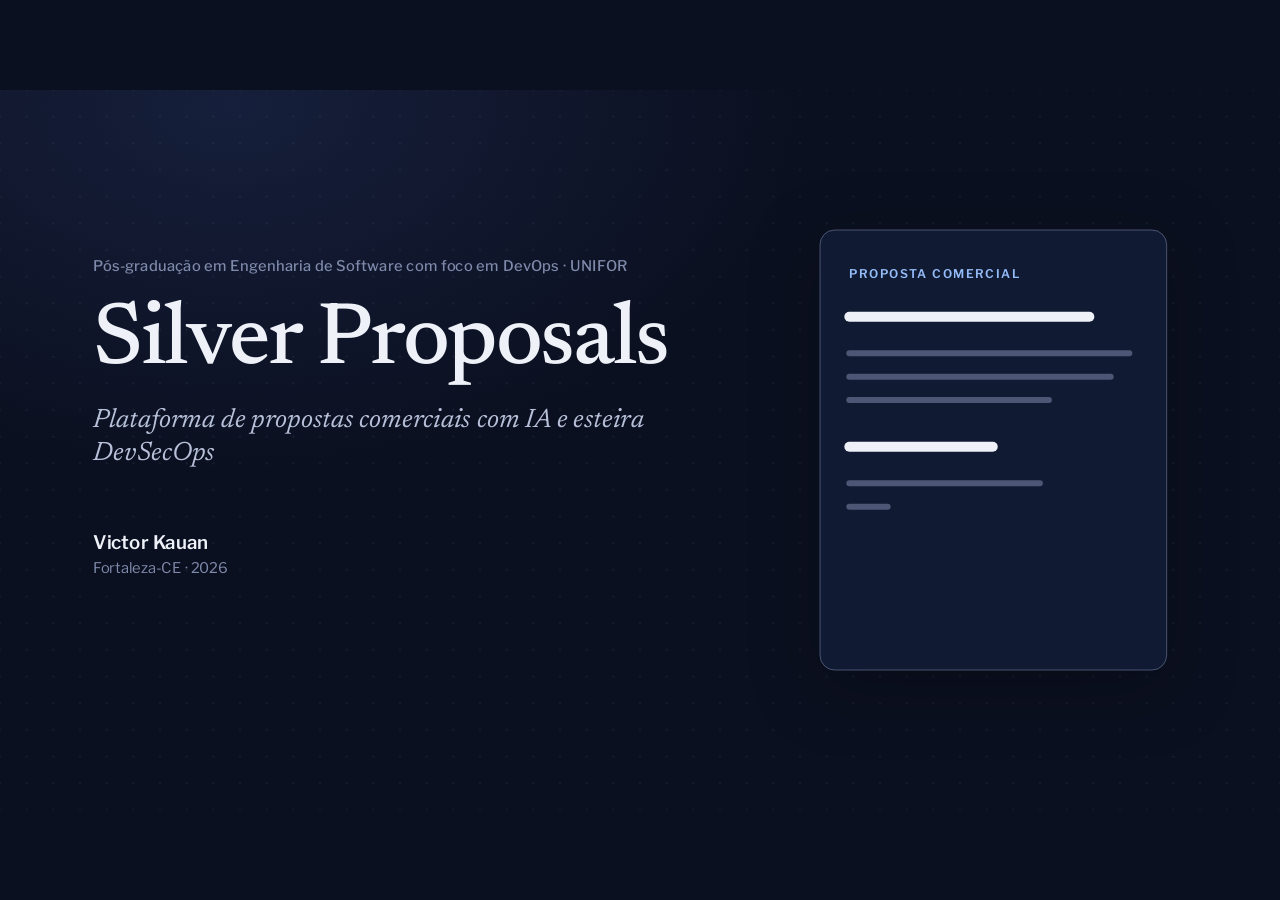
==== docs/apresentacao/silver-proposals-tcc.html @ e6ecd3b1 "docs: add the html presentation of the tcc The presentation is one self-contained HTML file built fr" ====
<!doctype html>
<!-- GERADO por build.py a partir de src/. Edite src/ e rode o build. -->
<html lang="pt-BR">
<head>
<meta charset="utf-8">
<meta name="viewport" content="width=device-width, initial-scale=1">
<title>Silver Proposals — TCC</title>
<style>
/* Fontes OFL embutidas no build (Newsreader, Libre Franklin, JetBrains Mono; licenças em src/fonts/). */
@font-face { font-family: "Newsreader"; font-style: normal; font-weight: 400; font-display: block; src: url([data-uri]) format("woff2"); }
@font-face { font-family: "Newsreader"; font-style: italic; font-weight: 400; font-display: block; src: url([data-uri]) format("woff2"); }
@font-face { font-family: "Newsreader"; font-style: normal; font-weight: 500; font-display: block; src: url([data-uri]) format("woff2"); }
@font-face { font-family: "Newsreader"; font-style: italic; font-weight: 500; font-display: block; src: url([data-uri]) format("woff2"); }
@font-face { font-family: "Libre Franklin"; font-style: normal; font-weight: 400; font-display: block; src: url([data-uri]) format("woff2"); }
@font-face { font-family: "Libre Franklin"; font-style: normal; font-weight: 500; font-display: block; src: url([data-uri]) format("woff2"); }
@font-face { font-family: "Libre Franklin"; font-style: normal; font-weight: 600; font-display: block; src: url([data-uri]) format("woff2"); }
@font-face { font-family: "Libre Franklin"; font-style: normal; font-weight: 800; font-display: block; src: url([data-uri]) format("woff2"); }
@font-face { font-family: "JetBrains Mono"; font-style: normal; font-weight: 500; font-display: block; src: url([data-uri]) format("woff2"); }
@font-face { font-family: "JetBrains Mono"; font-style: normal; font-weight: 600; font-display: block; src: url([data-uri]) format("woff2"); }
@font-face { font-family: "JetBrains Mono"; font-style: normal; font-weight: 700; font-display: block; src: url([data-uri]) format("woff2"); }
</style>
<style>
/* Palco fixo de 1920×1080, escalado para a janela. Cada slide: rótulo do ato, uma manchete e uma
   figura. Serifa = linguagem humana; sans = dados; mono = notação e nomes técnicos. */
:root {
  color-scheme: dark;
  --bg: #0b1020;
  --bg-glow: #161f3b;
  --surface: #111a33;
  --surface-2: #172242;
  --raise: #1d2a52;
  --line: rgba(170, 186, 228, 0.16);
  --line-2: rgba(170, 186, 228, 0.38);
  --grid: rgba(170, 186, 228, 0.09);
  --ink: #eef1f8;
  --ink-2: #b7c0d9;
  --ink-3: #7f8aab;
  /* categorias: sempre acompanhadas de rótulo */
  --app: #4a8ef0;
  --app-ink: #93bbf7;
  --cloud: #f0a23a;
  --cloud-ink: #f6c27c;
  --data: #22a891;
  --data-ink: #6fd3c1;
  --sec: #b07ce8;
  --sec-ink: #ceaaf3;
  /* estado: sempre com ícone e rótulo */
  --good: #3cbc63;
  --bad: #e8574f;
  --shadow: 0 24px 70px rgba(0, 0, 0, 0.4);
  --f-display: "Newsreader", Georgia, "Times New Roman", serif;
  --f-sans: "Libre Franklin", "Helvetica Neue", Arial, sans-serif;
  --f-mono: "JetBrains Mono", ui-monospace, Menlo, monospace;
}
:root[data-theme="light"] {
  color-scheme: light;
  --bg: #f4f6fb;
  --bg-glow: #ffffff;
  --surface: #ffffff;
  --surface-2: #eef2f9;
  --raise: #ffffff;
  --line: rgba(20, 36, 88, 0.14);
  --line-2: rgba(20, 36, 88, 0.34);
  --grid: rgba(20, 36, 88, 0.09);
  --ink: #101a3a;
  --ink-2: #3b4870;
  --ink-3: #6b779c;
  --app: #2a72d9;
  --app-ink: #1c5bb4;
  --cloud: #d9851a;
  --cloud-ink: #9a5a08;
  --data: #0f9a84;
  --data-ink: #0a7464;
  --sec: #8a52cc;
  --sec-ink: #6c38ad;
  --good: #1f9a47;
  --bad: #cf3b35;
  --shadow: 0 18px 50px rgba(20, 36, 88, 0.13);
}

* { box-sizing: border-box; }
html, body { height: 100%; margin: 0; }
body {
  background: var(--bg); color: var(--ink); font-family: var(--f-sans);
  overflow: hidden; -webkit-font-smoothing: antialiased; text-rendering: optimizeLegibility;
}
body.nocursor, body.nocursor * { cursor: none !important; }

#stage {
  position: absolute; left: 0; top: 0; width: 1920px; height: 1080px;
  transform-origin: 0 0; overflow: hidden; user-select: none;
  background: radial-gradient(1200px 760px at 18% 2%, var(--bg-glow), transparent 72%), var(--bg);
}
#stage::before {
  content: ""; position: absolute; inset: 0; pointer-events: none;
  background-image: radial-gradient(circle, var(--grid) 1.3px, transparent 1.8px);
  background-size: 40px 40px; background-position: 20px 20px;
}

/* ── slides ─────────────────────────────────────────────────────────────── */
.slide {
  position: absolute; inset: 0; opacity: 0; visibility: hidden; pointer-events: none;
  transition: opacity 0.34s ease, visibility 0s linear 0.34s;
}
.slide.active { opacity: 1; visibility: visible; pointer-events: auto; transition: opacity 0.5s ease 0.1s, visibility 0s; }
.hd { position: absolute; left: 110px; right: 110px; top: 104px; }
.h1 { font: 500 60px/1.08 var(--f-display); letter-spacing: -0.012em; margin: 0; max-width: 1600px; text-wrap: balance; }
.h1 em { font-style: italic; color: var(--ink-2); }
.body { position: absolute; left: 110px; top: 250px; width: 1700px; height: 730px; }
.note { position: absolute; left: 110px; bottom: 36px; max-width: 1380px; font: 400 18px/1.4 var(--f-sans); color: var(--ink-3); }

/* revelações ligadas a passos (data-at) */
.rv { opacity: 0; transform: translateY(8px); transition: opacity 0.6s ease var(--d, 0s), transform 0.6s ease var(--d, 0s); }
.rv.on { opacity: 1; transform: none; }
.instant, .instant *, .instant *::before, .instant *::after { transition: none !important; animation: none !important; }

.mono { font-family: var(--f-mono); }
.num { font-family: var(--f-sans); font-weight: 800; letter-spacing: -0.03em; line-height: 0.95; font-variant-numeric: tabular-nums; }
.lbl { font: 500 24px/1.3 var(--f-sans); color: var(--ink-2); }
.sm { font: 400 20px/1.35 var(--f-sans); color: var(--ink-3); }
.tag {
  display: inline-flex; align-items: center; gap: 8px; height: 34px; padding: 0 13px; border-radius: 8px;
  font: 600 17px/1 var(--f-mono); color: var(--ink-2); border: 1px solid var(--line-2); background: var(--surface);
}
.tag.dim { opacity: 0.5; border-style: dashed; }
.ic { width: 1em; height: 1em; fill: none; stroke: currentColor; stroke-width: 2.4; stroke-linecap: round; stroke-linejoin: round; flex: none; }
.ok { color: var(--good); } .ko { color: var(--bad); }
.c-app { --c: var(--app); --ci: var(--app-ink); } .c-cloud { --c: var(--cloud); --ci: var(--cloud-ink); }
.c-data { --c: var(--data); --ci: var(--data-ink); } .c-sec { --c: var(--sec); --ci: var(--sec-ink); }

/* diagramas SVG */
.fig { position: absolute; left: 0; top: 0; overflow: visible; }
.nd rect { fill: var(--surface); stroke: var(--c, var(--line-2)); stroke-width: 2.2; }
.nd .t { fill: var(--ink); font: 600 23px var(--f-sans); text-anchor: middle; dominant-baseline: central; }
.nd .u { fill: var(--ink-3); font: 500 16px var(--f-mono); text-anchor: middle; dominant-baseline: central; }
.nd .bar { fill: var(--c, var(--line-2)); }
.grp { fill: none; stroke: var(--line-2); stroke-width: 1.6; stroke-dasharray: 7 6; }
.grp-l { fill: var(--ink-3); font: 600 16px var(--f-sans); letter-spacing: 0.06em; text-transform: uppercase; }
.edge { fill: none; stroke: var(--ink-2); stroke-width: 2.4; stroke-linecap: round; stroke-linejoin: round; }
.edge-l { fill: var(--ink-3); font: 500 16px var(--f-mono); text-anchor: middle; }
.head { fill: var(--ink-2); }
.tok { fill: var(--c, var(--app-ink)); filter: drop-shadow(0 0 9px var(--c, var(--app))); }

/* ── moldura: progresso, página, dica, índice ───────────────────────────── */
#rail { position: absolute; left: 110px; top: 44px; display: flex; gap: 30px; transition: opacity 0.3s; }
#rail span { position: relative; padding-bottom: 9px; font: 500 17px/1 var(--f-sans); color: var(--ink-3); transition: color 0.3s; }
#rail span.cur { color: var(--ink); }
#rail i { position: absolute; left: 0; right: 0; bottom: 0; height: 2px; background: var(--line); }
#rail b { position: absolute; left: 0; top: 0; bottom: 0; width: 0; background: var(--ink-2); transition: width 0.5s ease; }
#pg { position: absolute; right: 110px; bottom: 36px; display: flex; align-items: center; gap: 16px; font: 500 17px/1 var(--f-sans); color: var(--ink-3); font-variant-numeric: tabular-nums; }
#pg .dots { display: flex; gap: 6px; }
#pg .dots i { width: 8px; height: 8px; border-radius: 50%; border: 1.5px solid var(--ink-3); }
#pg .dots i.done { background: var(--ink-3); }
.pn { display: none; }
#toast {
  position: absolute; left: 50%; top: 40px; transform: translateX(-50%); z-index: 70; opacity: 0; transition: opacity 0.2s;
  background: var(--raise); border: 1px solid var(--line-2); font: 500 20px/1 var(--f-mono); padding: 12px 18px; border-radius: 10px; color: var(--ink);
}
#black { position: absolute; inset: 0; background: #000; z-index: 90; display: none; }
.over { position: absolute; inset: 0; z-index: 80; display: none; overflow: auto; padding: 70px 110px; background: color-mix(in srgb, var(--bg) 94%, transparent); backdrop-filter: blur(6px); }
.over.open { display: block; }
.over h2 { font: 500 22px/1 var(--f-sans); color: var(--ink-3); margin: 0 0 28px; }
#idx .grid { display: grid; grid-template-columns: repeat(4, 1fr); gap: 14px; }
#idx button { all: unset; cursor: pointer; display: block; padding: 16px 18px 18px; border-radius: 12px; min-height: 96px; background: var(--surface); border: 1px solid var(--line); }
#idx button:hover, #idx button.cur { border-color: var(--line-2); background: var(--surface-2); }
#idx button small { display: block; font: 500 16px/1 var(--f-sans); color: var(--ink-3); margin-bottom: 10px; }
#idx button span { font: 500 23px/1.2 var(--f-display); color: var(--ink); }
#help dl { display: grid; grid-template-columns: 300px 1fr; gap: 16px 30px; font: 400 26px/1.2 var(--f-sans); margin: 0; }
#help dt { font: 600 22px/1.3 var(--f-mono); color: var(--ink); }
#help dd { margin: 0; color: var(--ink-2); }

/* ── impressão / PDF (?print) ───────────────────────────────────────────── */
body.print { overflow: visible; height: auto; }
body.print #stage { position: static; transform: none; height: auto; overflow: visible; background: none; }
body.print #stage::before, body.print #rail, body.print #pg, body.print .over, body.print #toast { display: none; }
body.print .slide {
  position: relative; width: 1920px; height: 1080px; opacity: 1; visibility: visible; overflow: hidden;
  break-after: page; page-break-after: always;
  background: radial-gradient(1200px 760px at 18% 2%, var(--bg-glow), transparent 72%), var(--bg);
}
body.print .pn { display: block; position: absolute; right: 110px; bottom: 38px; font: 500 17px/1 var(--f-sans); color: var(--ink-3); }
@page { size: 1920px 1080px; margin: 0; }
@media print { body { -webkit-print-color-adjust: exact; print-color-adjust: exact; } }
</style>
<style>
/* Estilos de cada slide, na ordem da apresentação. */

/* ── 1. capa ──────────────────────────────────────────────────────────── */
.cover { position: absolute; left: 140px; top: 250px; width: 1020px; }
.cover .kicker { font: 500 22px/1.3 var(--f-sans); color: var(--ink-3); letter-spacing: 0.02em; }
.cover .title { font: 500 132px/1 var(--f-display); letter-spacing: -0.025em; margin: 34px 0 26px; }
.cover .sub { font: italic 400 40px/1.25 var(--f-display); color: var(--ink-2); margin: 0; max-width: 900px; }
.cover .author { margin-top: 92px; font: 600 28px/1.2 var(--f-sans); }
.cover .author span { display: block; margin-top: 10px; font: 400 22px/1 var(--f-sans); color: var(--ink-3); }
.s-capa .doc { left: auto; right: 150px; top: 190px; }
.paper { fill: var(--surface); stroke: var(--line-2); stroke-width: 1.5; filter: drop-shadow(0 24px 50px rgba(0, 0, 0, 0.25)); }
.paper-k { fill: var(--app-ink); font: 600 18px var(--f-sans); letter-spacing: 0.12em; }
.paper-h { stroke: var(--ink); stroke-width: 15; stroke-linecap: round; }
.paper-l { stroke: var(--ink-3); stroke-width: 9; stroke-linecap: round; opacity: 0.55; }
.paper-mark rect { fill: color-mix(in srgb, var(--cloud) 22%, transparent); stroke: var(--cloud); stroke-width: 1.5; }
.paper-mark text { fill: var(--cloud-ink); font: 700 17px var(--f-mono); text-anchor: middle; dominant-baseline: central; }

/* ── 2. problema ──────────────────────────────────────────────────────── */
.stats { display: grid; grid-template-columns: repeat(3, 1fr); gap: 70px; margin-top: 40px; }
.stat .num { font-size: 168px; color: var(--ink); }
.stat .lbl { margin: 26px 0 0; font-size: 30px; max-width: 470px; }
.stat .lbl b { color: var(--ink); font-weight: 600; }
.stat .src, .n .src { margin: 16px 0 0; font: 500 18px/1.3 var(--f-mono); color: var(--ink-3); }
.risk { position: absolute; left: 0; bottom: 70px; display: flex; gap: 18px; align-items: center; font: 400 28px/1.35 var(--f-sans); color: var(--ink-2); }
.risk .ic { font-size: 40px; color: var(--sec); }
.risk b { color: var(--ink); font-weight: 600; }

/* ── 3. produto ───────────────────────────────────────────────────────── */
.s-produto .flow { top: 10px; }
.scope { position: absolute; left: 0; top: 470px; display: grid; gap: 22px; }
.scope-row { display: flex; align-items: center; gap: 12px; flex-wrap: wrap; }
.scope-k { width: 230px; font: 600 20px/1 var(--f-sans); color: var(--ink-3); text-transform: uppercase; letter-spacing: 0.06em; }

/* ── 4. arquitetura ───────────────────────────────────────────────────── */
.nokey {
  position: absolute; right: 20px; top: 0; display: flex; align-items: center; gap: 14px; padding: 14px 20px;
  border-radius: 12px; border: 1.5px solid var(--cloud); background: color-mix(in srgb, var(--cloud) 12%, var(--surface));
  font: 400 22px/1.3 var(--f-sans); color: var(--ink-2);
}
.nokey .ic { font-size: 34px; color: var(--cloud-ink); }
.nokey b { color: var(--ink); }

/* ── 5. esteira ───────────────────────────────────────────────────────── */
.s-esteira .pipe { top: 40px; }
.lane-l { position: absolute; left: 0; font: 600 18px/1 var(--f-sans); color: var(--ink-3); text-transform: uppercase; letter-spacing: 0.08em; }
.lane-l.l1 { top: 0; } .lane-l.l2 { top: 345px; left: 210px; }
.rail-l { fill: none; stroke: var(--line-2); stroke-width: 3; stroke-linecap: round; stroke-linejoin: round; }
.gate-r { fill: var(--surface); stroke: var(--line-2); stroke-width: 2.4; transition: stroke 0.25s, fill 0.25s; }
.gate-m { fill: none; stroke: transparent; stroke-width: 4; stroke-linecap: round; stroke-linejoin: round; }
.gate-x { fill: none; stroke: transparent; stroke-width: 4; stroke-linecap: round; }
.gate[data-state="bad"] .gate-x { stroke: var(--bad); }
.gate-l { fill: var(--ink-2); font: 500 19px var(--f-mono); text-anchor: middle; }
.gate-pr { fill: var(--ink); font: 700 24px var(--f-mono); text-anchor: middle; }
.gate[data-state="ok"] .gate-r { stroke: var(--good); fill: color-mix(in srgb, var(--good) 14%, var(--surface)); }
.gate[data-state="ok"] .gate-m { stroke: var(--good); }
.gate[data-state="bad"] .gate-r { stroke: var(--bad); fill: color-mix(in srgb, var(--bad) 16%, var(--surface)); }
.gate[data-state="wait"] .gate-r { stroke: var(--cloud); stroke-dasharray: 6 5; }
.gate.pulse .gate-r { stroke-width: 5; }
.block {
  position: absolute; left: 0; top: 640px; display: flex; gap: 14px; align-items: center;
  font: 400 23px/1.35 var(--f-sans); color: var(--ink-2); max-width: 1500px;
}
.block .ic { font-size: 30px; }
.block b { color: var(--ink); }

/* ── 6. segurança e observabilidade ───────────────────────────────────── */
.sec { position: absolute; left: 0; top: 30px; width: 640px; display: grid; gap: 34px; }
.sec-i { display: flex; gap: 20px; align-items: flex-start; }
.sec-i .ic { font-size: 40px; color: var(--sec-ink); margin-top: 4px; }
.sec-i b { display: block; font: 600 30px/1.2 var(--f-sans); color: var(--ink); }
.sec-i span { display: block; margin-top: 8px; font: 400 22px/1.35 var(--f-sans); color: var(--ink-2); }
.trace { position: absolute; left: 760px; top: 20px; width: 940px; }
.trace-hd { font: 600 18px/1 var(--f-sans); color: var(--ink-3); text-transform: uppercase; letter-spacing: 0.07em; margin-bottom: 34px; }
.tr { display: grid; grid-template-columns: 390px 1fr 120px; align-items: center; gap: 18px; margin-bottom: 26px; }
.tr-l { font-size: 19px; color: var(--ink-2); }
.tr-b { position: relative; height: 34px; border-radius: 8px; background: var(--surface-2); overflow: hidden; }
.tr-b i { position: absolute; left: 0; top: 0; bottom: 0; width: 0; border-radius: 8px; }
.b-req { background: var(--app); } .b-llm { background: var(--cloud); }
.tr-v { font-size: 22px; text-align: right; color: var(--ink); }
.trace-f { display: flex; gap: 22px; align-items: baseline; margin-top: 46px; font: 400 26px/1.35 var(--f-sans); color: var(--ink-2); }
.trace-f .share { font-size: 96px; color: var(--cloud-ink); }
.alarm { display: flex; gap: 14px; align-items: center; margin-top: 54px; font: 400 24px/1.3 var(--f-sans); color: var(--ink-2); }
.alarm .ic { font-size: 32px; color: var(--sec-ink); }
.alarm b { color: var(--ink); }

/* ── 7. resultados ────────────────────────────────────────────────────── */
.nums { display: grid; grid-template-columns: repeat(4, 1fr); gap: 50px; margin-top: 20px; }
.n .num { font-size: 132px; }
.n .lbl { margin: 18px 0 0; font-size: 26px; }
.cost { position: absolute; left: 0; top: 400px; width: 1500px; }
.cost-hd { font: 600 18px/1 var(--f-sans); color: var(--ink-3); text-transform: uppercase; letter-spacing: 0.07em; margin-bottom: 28px; }
.cb { display: grid; grid-template-columns: 420px 1fr 150px; align-items: center; gap: 20px; margin-bottom: 22px; }
.cb-l { font: 400 24px/1.2 var(--f-sans); color: var(--ink-2); }
.cb-t { position: relative; height: 38px; border-radius: 9px; background: var(--surface-2); overflow: hidden; }
.cb-t i { position: absolute; left: 0; top: 0; bottom: 0; border-radius: 9px; }
.cb-a { background: var(--ink-3); } .cb-b { background: var(--data); width: 100%; }
.cb-v { font-size: 26px; text-align: right; color: var(--ink); }

/* ── 8. fase 2 e encerramento ─────────────────────────────────────────── */
.next { list-style: none; margin: 30px 0 0; padding: 0; counter-reset: n; width: 960px; display: grid; gap: 26px; }
.next li { counter-increment: n; display: grid; grid-template-columns: 70px 1fr; column-gap: 10px; }
.next li::before { content: counter(n, decimal-leading-zero); grid-row: span 2; font: 600 24px/1.4 var(--f-mono); color: var(--ink-3); }
.next b { font: 600 32px/1.2 var(--f-sans); }
.next span { font: 400 22px/1.35 var(--f-sans); color: var(--ink-2); }
.thanks { position: absolute; left: 1080px; top: 40px; width: 620px; }
.thanks .serif { font: italic 500 120px/1 var(--f-display); margin: 0 0 50px; }
.thanks .links { display: grid; gap: 14px; font-size: 20px; color: var(--ink-2); }
</style>
</head>
<body>
<div id="stage"></div>
<script>
/* kit.js — utilidades de desenho e animação, sem dependências.
   Toda animação é uma função pura do progresso p ∈ [0, 1]: o motor pode tocar, concluir ou
   desfazer qualquer passo sem estado escondido. */
(function () {
  'use strict';
  const NS = 'http://www.w3.org/2000/svg';
  const K = (window.K = {});
  window.SLIDES = [];

  K.clamp = (x, a = 0, b = 1) => (x < a ? a : x > b ? b : x);
  K.lerp = (a, b, t) => a + (b - a) * t;
  K.seg = (p, a, b) => K.clamp((p - a) / (b - a));
  K.ease = {
    out: (t) => 1 - Math.pow(1 - t, 3),
    io: (t) => (t < 0.5 ? 4 * t * t * t : 1 - Math.pow(-2 * t + 2, 3) / 2),
    back: (t) => 1 + 2.70158 * Math.pow(t - 1, 3) + 1.70158 * Math.pow(t - 1, 2),
  };
  K.fmt = (n, d = 0) => n.toLocaleString('pt-BR', { minimumFractionDigits: d, maximumFractionDigits: d });

  K.h = (html) => {
    const t = document.createElement('template');
    t.innerHTML = html.trim();
    return t.content.firstElementChild;
  };
  K.s = (tag, attrs, parent) => {
    const e = document.createElementNS(NS, tag);
    if (attrs) for (const k in attrs) k === 'text' ? (e.textContent = attrs[k]) : e.setAttribute(k, attrs[k]);
    if (parent) parent.appendChild(e);
    return e;
  };

  const ICONS = {
    check: '<path d="M5 12.5l4.5 4.5L19 7.5"/>',
    cross: '<path d="M6.5 6.5l11 11M17.5 6.5l-11 11"/>',
    lock: '<rect x="5" y="11" width="14" height="9" rx="2"/><path d="M8 11V8a4 4 0 018 0v3"/>',
    key: '<circle cx="8" cy="15" r="4"/><path d="M11 12l8-8M16 7l3 3"/>',
    nokey: '<circle cx="8" cy="15" r="4"/><path d="M11 12l8-8M16 7l3 3M3 3l18 18"/>',
    user: '<circle cx="12" cy="8" r="4"/><path d="M4 21c1.5-4 4.5-6 8-6s6.5 2 8 6"/>',
    eye: '<path d="M2 12s3.5-7 10-7 10 7 10 7-3.5 7-10 7S2 12 2 12z"/><circle cx="12" cy="12" r="3"/>',
    bell: '<path d="M6 16V11a6 6 0 0112 0v5l2 2H4z"/><path d="M10 21h4"/>',
    doc: '<path d="M7 3h7l4 4v14H7z"/><path d="M14 3v4h4M10 12h5M10 16h5"/>',
  };
  K.icon = (name, cls = '') => `<svg class="ic ${cls}" viewBox="0 0 24 24" aria-hidden="true">${ICONS[name]}</svg>`;

  // Rota ortogonal com cantos arredondados.
  K.route = (pts, r = 16) => {
    let d = `M${pts[0][0]},${pts[0][1]}`;
    for (let i = 1; i < pts.length - 1; i++) {
      const [x0, y0] = pts[i - 1], [x1, y1] = pts[i], [x2, y2] = pts[i + 1];
      const d1 = Math.hypot(x1 - x0, y1 - y0), d2 = Math.hypot(x2 - x1, y2 - y1);
      const rr = Math.min(r, d1 / 2, d2 / 2);
      d += ` L${x1 - ((x1 - x0) / d1) * rr},${y1 - ((y1 - y0) / d1) * rr} Q${x1},${y1} ${x1 + ((x2 - x1) / d2) * rr},${y1 + ((y2 - y1) / d2) * rr}`;
    }
    const z = pts[pts.length - 1];
    return d + ` L${z[0]},${z[1]}`;
  };

  // Diagrama de caixas e arestas que se desenham com o progresso.
  K.diagram = (svg) => {
    const gE = K.s('g', {}, svg), gN = K.s('g', {}, svg), gT = K.s('g', {}, svg);
    const api = { n: {}, e: {} };
    // pos: 'tl' (padrão), 'bl' ou 'br' — canto do rótulo, para não cruzar arestas.
    api.group = (x, y, w, h, label, pos = 'tl') => {
      const g = K.s('g', {}, gE);
      K.s('rect', { x, y, width: w, height: h, rx: 18, class: 'grp' }, g);
      const right = pos === 'br';
      K.s('text', { x: right ? x + w - 18 : x + 18, y: pos === 'tl' ? y + 28 : y + h - 16, class: 'grp-l', 'text-anchor': right ? 'end' : 'start', text: label }, g);
      return { g, show(p) { g.style.opacity = K.clamp(p * 1.6); } };
    };
    api.node = (id, x, y, w, h, title, sub, cls = '') => {
      const g = K.s('g', { class: 'nd ' + cls }, gN);
      K.s('rect', { x, y, width: w, height: h, rx: 14 }, g);
      K.s('rect', { x, y: y + 14, width: 5, height: h - 28, rx: 2.5, class: 'bar' }, g);
      K.s('text', { x: x + w / 2, y: y + h / 2 - (sub ? 13 : 0), class: 't', text: title }, g);
      if (sub) K.s('text', { x: x + w / 2, y: y + h / 2 + 17, class: 'u', text: sub }, g);
      const o = {
        g, x, y, w, h, cx: x + w / 2, cy: y + h / 2,
        show(p) {
          p = K.clamp(p);
          const s = 0.86 + 0.14 * K.ease.back(p);
          g.setAttribute('transform', `translate(${o.cx},${o.cy}) scale(${s}) translate(${-o.cx},${-o.cy})`);
          g.style.opacity = K.clamp(p * 2);
        },
      };
      o.show(1);
      return (api.n[id] = o);
    };
    api.edge = (id, pts, o = {}) => {
      const g = K.s('g', {}, gE);
      const path = K.s('path', { d: K.route(pts, o.r || 16), class: 'edge' }, g);
      const head = K.s('path', { d: 'M1,0 L-12,-6 L-12,6 Z', class: 'head' }, g);
      const lab = o.label ? K.s('text', { x: o.lx, y: o.ly, class: 'edge-l', text: o.label }, g) : null;
      const len = path.getTotalLength();
      const a = path.getPointAtLength(len), b = path.getPointAtLength(Math.max(0, len - 3));
      head.setAttribute('transform', `translate(${a.x},${a.y}) rotate(${(Math.atan2(a.y - b.y, a.x - b.x) * 180) / Math.PI})`);
      path.style.strokeDasharray = `${len} ${len}`;
      const e = {
        g, path, len,
        show(p) {
          p = K.clamp(p);
          path.style.strokeDashoffset = len * (1 - K.ease.io(p));
          head.style.opacity = K.seg(p, 0.85, 1);
          g.style.opacity = p > 0 ? 1 : 0;
          if (lab) lab.style.opacity = K.seg(p, 0.4, 0.8);
        },
        at: (t) => path.getPointAtLength(len * K.clamp(t)),
      };
      e.show(1);
      return (api.e[id] = e);
    };
    api.token = (cls = '') => {
      const c = K.s('circle', { r: 11, class: 'tok ' + cls }, gT);
      c.style.opacity = 0;
      return { el: c, to(pt, op = 1) { c.setAttribute('cx', pt.x); c.setAttribute('cy', pt.y); c.style.opacity = op; }, hide() { c.style.opacity = 0; } };
    };
    return api;
  };

  // Passa um token por uma sequência de arestas, cada uma ocupando a mesma fração de p.
  K.travel = (tok, edges, p) => {
    if (p <= 0 || p >= 1) return tok.hide();
    const n = edges.length, i = Math.min(n - 1, Math.floor(p * n));
    tok.to(edges[i].at(K.ease.io(p * n - i)));
  };

  // Número que conta de 0 até o valor final com o progresso.
  K.count = (el, value, p, d = 0, suffix = '') => {
    el.textContent = K.fmt(value * K.ease.out(K.clamp(p)), d) + suffix;
  };
})();
</script>
<script>
/* slides-a.js — capa, problema e produto (slides 1 a 3). */
(function () {
  'use strict';
  const K = window.K, S = window.SLIDES;

  /* 1. capa: uma proposta comercial que se escreve sozinha */
  S.push({
    id: 'capa', name: 'Silver Proposals', bare: true,
    html: `
      <div class="cover">
        <div class="kicker">Pós-graduação em Engenharia de Software com foco em DevOps · UNIFOR</div>
        <h1 class="title">Silver Proposals</h1>
        <p class="sub">Plataforma de propostas comerciais com IA e esteira DevSecOps</p>
        <div class="author">Victor Kauan <span>Fortaleza-CE · 2026</span></div>
      </div>
      <svg class="fig doc" width="560" height="700" viewBox="0 0 560 700"></svg>`,
    setup(c) {
      const svg = c.$('.doc');
      K.s('rect', { x: 20, y: 20, width: 520, height: 660, rx: 22, class: 'paper' }, svg);
      K.s('text', { x: 64, y: 92, class: 'paper-k', text: 'PROPOSTA COMERCIAL' }, svg);
      const rows = [[64, 150, 360, 'h'], [64, 205, 420], [64, 240, 392], [64, 275, 300], [64, 345, 230, 'h'], [64, 400, 412], [64, 435, 380],
        [64, 470, 260], [64, 540, 190, 'h'], [64, 595, 330], [64, 630, 0, 'mark']];
      const lines = rows.map(([x, y, w, kind]) => {
        if (kind === 'mark') {
          const g = K.s('g', { class: 'paper-mark' }, svg);
          K.s('rect', { x, y: y - 22, width: 168, height: 36, rx: 8 }, g);
          K.s('text', { x: x + 84, y: y - 4, text: '[A DEFINIR]' }, g);
          return { set(p) { g.style.opacity = K.seg(p, 0, 0.4); } };
        }
        const l = K.s('path', { d: `M${x},${y} L${x + w},${y}`, class: kind === 'h' ? 'paper-h' : 'paper-l' }, svg);
        l.style.strokeDasharray = w;
        return { set(p) { l.style.strokeDashoffset = w * (1 - K.ease.out(p)); } };
      });
      return [{
        dur: 2600,
        draw(p) { lines.forEach((l, i) => l.set(K.seg(p, (i / lines.length) * 0.75, (i / lines.length) * 0.75 + 0.25))); },
      }];
    },
  });

  /* 2. problema: três números de fontes publicadas */
  const STATS = [
    { v: 70, d: 0, suf: '%', lbl: 'do tempo dos vendedores vai para tarefas que <b>não são vender</b>', src: 'Salesforce, State of Sales (2024)' },
    { v: 40, d: 0, suf: '%', pre: '−', lbl: 'de tempo em tarefas de <b>escrita profissional</b> com IA generativa, e 18% mais qualidade', src: 'Noy e Zhang, Science (2023)' },
    { v: 13, d: 0, suf: '%', lbl: 'das empresas brasileiras <b>usavam IA</b> em 2024', src: 'Cetic.br, TIC Empresas 2024 (2025)' },
  ];
  S.push({
    id: 'problema', act: 'Contexto', name: 'O problema',
    title: 'Propostas comerciais ainda são <em>escritas à mão</em>, com dados sensíveis circulando sem controle',
    html: `
      <div class="body">
        <div class="stats">${STATS.map((s, i) => `
          <div class="stat rv" data-at="${i}">
            <div class="num">${s.pre || ''}<span class="v">0</span>${s.suf}</div>
            <p class="lbl">${s.lbl}</p>
            <p class="src">${s.src}</p>
          </div>`).join('')}
        </div>
        <div class="risk rv" data-at="3">${K.icon('lock')}<span>Propostas carregam dados de clientes: precisam de <b>controle de acesso, histórico e LGPD</b>, não de anexos soltos.</span></div>
      </div>`,
    setup(c) {
      const vals = c.$$('.stat .v');
      const step = (i) => ({ dur: 1100, draw(p) { K.count(vals[i], STATS[i].v, p, STATS[i].d); } });
      return [step(0), step(1), step(2), { dur: 0, draw() {} }];
    },
  });

  /* 3. produto: o ciclo da proposta na v1 */
  S.push({
    id: 'produto', act: 'Solução', name: 'O produto e o recorte da v1',
    title: 'Do <em>briefing</em> à proposta compartilhada, com a IA escrevendo e o usuário no controle',
    html: `
      <div class="body">
        <svg class="fig flow" width="1700" height="420" viewBox="0 0 1700 420"></svg>
        <div class="scope">
          <div class="scope-row rv" data-at="4"><span class="scope-k">versão 1 · no ar</span>
            <span class="tag">cadastro e login</span><span class="tag">papéis por proposta</span><span class="tag">geração em tempo real</span>
            <span class="tag">versões e conflito</span><span class="tag">link com validade</span></div>
          <div class="scope-row rv" data-at="4" style="--d:.15s"><span class="scope-k">próximos passos</span>
            <span class="tag dim">chat sobre a proposta</span><span class="tag dim">slides gerados</span><span class="tag dim">convites</span>
            <span class="tag dim">cobrança (teste)</span><span class="tag dim">testes de carga</span></div>
        </div>
      </div>`,
    setup(c) {
      const D = K.diagram(c.$('.flow'));
      const W = 300, H = 120, y = 150;
      D.node('brief', 0, y, W, H, 'Briefing', 'cliente, contexto, escopo', 'c-app');
      D.node('ia', 466, y, W, H, 'IA gera o rascunho', 'Amazon Nova 2 Lite', 'c-cloud');
      D.node('edit', 933, y, W, H, 'Usuário revisa', 'editor, versões, [A DEFINIR]', 'c-app');
      D.node('share', 1400, y, W, H, 'Link para o cliente', 'token, validade, revogação', 'c-sec');
      D.edge('e1', [[W, y + H / 2], [466, y + H / 2]], { label: 'streaming', lx: 383, ly: y + H / 2 - 16 });
      D.edge('e2', [[766, y + H / 2], [933, y + H / 2]], { label: 'cada gravação', lx: 850, ly: y + H / 2 - 16 });
      D.edge('e3', [[1233, y + H / 2], [1400, y + H / 2]], { label: 'quando pronto', lx: 1316, ly: y + H / 2 - 16 });
      const order = [['brief'], ['e1', 'ia'], ['e2', 'edit'], ['e3', 'share']];
      return order.map((ids) => ({
        dur: 900,
        draw(p) {
          ids.forEach((id) => (D.n[id] ? D.n[id].show(p) : D.e[id].show(p)));
        },
      }));
    },
  });
})();
</script>
<script>
/* slides-b.js — arquitetura e esteira (slides 4 e 5). */
(function () {
  'use strict';
  const K = window.K, S = window.SLIDES;

  /* 4. arquitetura AWS, montada por camadas */
  S.push({
    id: 'arquitetura', act: 'Solução', name: 'Arquitetura na AWS',
    title: 'Na AWS, em us-east-1: tudo como código, e a IA chamada <em>sem nenhuma chave</em>',
    html: `
      <div class="body">
        <svg class="fig arch" width="1700" height="730" viewBox="0 0 1700 730"></svg>
        <div class="nokey rv" data-at="3">${K.icon('nokey')}<span><b>Sem chaves</b> · a tarefa usa um papel IAM que só pode invocar o modelo</span></div>
      </div>`,
    note: 'DNS no Cloudflare (silversoft.com.br) · certificados no ACM · 10 módulos Terraform · cerca de US$ 66/mês para staging e produção.',
    setup(c) {
      const svg = c.$('.arch'), D = K.diagram(svg);
      const vpc = D.group(560, 300, 640, 440, 'VPC · sem NAT Gateway', 'bl');
      const ecs = D.group(590, 350, 580, 190, 'ECS Fargate · staging e prod', 'br');
      D.node('user', 0, 268, 210, 104, 'Usuário', 'navegador');
      D.node('cf', 280, 60, 230, 104, 'CloudFront', 'app · TLS', 'c-app');
      D.node('s3', 620, 60, 230, 104, 'S3 privado', 'build do frontend', 'c-data');
      D.node('alb', 280, 410, 230, 104, 'Load Balancer', 'api · HTTPS', 'c-app');
      D.node('api', 620, 395, 250, 104, 'API FastAPI', 'contêiner', 'c-app');
      D.node('otel', 895, 395, 250, 104, 'Coletor OTel', 'sidecar', 'c-sec');
      D.node('rds', 680, 585, 400, 104, 'PostgreSQL 17 (RDS)', 'privado · TLS · criptografado', 'c-data');
      D.node('bedrock', 1300, 220, 380, 120, 'Amazon Bedrock', 'Nova 2 Lite · papel IAM', 'c-cloud');
      D.node('obs', 1300, 470, 380, 104, 'CloudWatch + X-Ray', 'logs · traces · 21 alarmes', 'c-sec');
      D.edge('u-cf', [[210, 300], [245, 300], [245, 112], [280, 112]]);
      D.edge('cf-s3', [[510, 112], [620, 112]], { label: 'OAC', lx: 565, ly: 98 });
      D.edge('u-alb', [[210, 340], [245, 340], [245, 462], [280, 462]]);
      D.edge('alb-api', [[510, 447], [620, 447]]);
      D.edge('api-rds', [[745, 499], [745, 585]], { label: 'SQL', lx: 778, ly: 548 });
      D.edge('api-br', [[745, 395], [745, 280], [1300, 280]], { label: 'InvokeModel (streaming)', lx: 1020, ly: 266 });
      D.edge('br-api', [[1300, 320], [790, 320], [790, 395]]);
      D.edge('otel-obs', [[1145, 447], [1222, 447], [1222, 522], [1300, 522]]);
      const tok = D.token('c-cloud');
      const show = (ids, p) => ids.forEach((id) => (D.n[id] ? D.n[id].show(p) : D.e[id].show(p)));
      return [
        { dur: 1400, draw(p) { show(['user'], K.seg(p, 0, 0.3)); show(['u-cf', 'cf'], K.seg(p, 0.2, 0.65)); show(['cf-s3', 's3'], K.seg(p, 0.5, 1)); } },
        { dur: 1400, draw(p) { vpc.show(K.seg(p, 0, 0.3)); ecs.show(K.seg(p, 0.1, 0.4)); show(['u-alb', 'alb'], K.seg(p, 0.2, 0.6)); show(['alb-api', 'api'], K.seg(p, 0.5, 1)); } },
        { dur: 900, draw(p) { show(['api-rds', 'rds'], p); } },
        { dur: 1100, draw(p) { show(['api-br', 'bedrock'], p); } },
        { dur: 1100, draw(p) { show(['otel', 'otel-obs', 'obs', 'br-api'], p); } },
        { dur: 2600, draw(p) { K.travel(tok, [D.e['u-alb'], D.e['alb-api'], D.e['api-br'], D.e['br-api']], p); } },
      ];
    },
  });

  /* 5. esteira: uma mudança atravessando os portões */
  const CI = [
    ['lint', 'lint e tipos'], ['test', 'testes'], ['sast', 'SAST'], ['sca', 'SCA'],
    ['gitleaks', 'segredos'], ['trivy', 'Trivy'], ['checkov', 'Checkov'], ['plan', 'plan'],
  ];
  const CD = [['merge', 'merge'], ['stg', 'staging'], ['ready', '/ready'], ['approve', 'aprovação'], ['prod', 'produção']];
  S.push({
    id: 'esteira', act: 'Solução', name: 'Esteira DevSecOps',
    title: 'Toda mudança atravessa <em>oito portões</em> antes do merge, e a produção exige aprovação',
    html: `
      <div class="body">
        <div class="lane-l l1">pull request · três repositórios</div>
        <div class="lane-l l2">entrega contínua</div>
        <svg class="fig pipe" width="1700" height="620" viewBox="0 0 1700 620"></svg>
        <div class="block rv" data-at="1">${K.icon('cross', 'ko')}<span><b>Na prática:</b> a esteira já barrou uma configuração insegura antes do merge; a mudança só seguiu depois de corrigida.</span></div>
      </div>`,
    note: 'Semgrep e Bandit (SAST) · pip-audit e npm audit (SCA) · gitleaks · Trivy na imagem e no Terraform · Checkov · plan comentado no PR · OIDC, sem chaves estáticas.',
    setup(c) {
      const svg = c.$('.pipe');
      const gates = {}, mk = (id, label, cx, cy) => {
        const g = K.s('g', { class: 'gate' }, svg);
        const ring = K.s('circle', { cx, cy, r: 34, class: 'gate-r' }, g);
        const mark = K.s('path', { d: `M${cx - 12},${cy + 1} l8,8 l16,-17`, class: 'gate-m' }, g);
        K.s('path', { d: `M${cx - 10},${cy - 10} l20,20 M${cx + 10},${cy - 10} l-20,20`, class: 'gate-x' }, g);
        K.s('text', { x: cx, y: cy + 66, class: 'gate-l', text: label }, g);
        return (gates[id] = { g, ring, mark, cx, cy, set(state) { g.dataset.state = state; } });
      };
      const y1 = 120, y2 = 440, x0 = 150, dx = 200;
      const pr = K.s('g', { class: 'gate pr' }, svg);
      K.s('rect', { x: 0, y: y1 - 34, width: 92, height: 68, rx: 14, class: 'gate-r' }, pr);
      K.s('text', { x: 46, y: y1 + 7, class: 'gate-pr', text: 'PR' }, pr);
      CI.forEach(([id, l], i) => mk(id, l, x0 + i * dx, y1));
      const xs = [150, 450, 750, 1050, 1350];
      CD.forEach(([id, l], i) => mk(id, l, xs[i], y2));
      const line1 = K.s('path', { d: `M92,${y1} L${x0 + (CI.length - 1) * dx},${y1}`, class: 'rail-l' }, svg);
      const drop = K.s('path', { d: K.route([[x0 + (CI.length - 1) * dx, y1 + 84], [x0 + (CI.length - 1) * dx, 280], [150, 280], [150, y2 - 34]], 26), class: 'rail-l' }, svg);
      const line2 = K.s('path', { d: `M150,${y2} L1350,${y2}`, class: 'rail-l' }, svg);
      [line1, drop, line2].forEach((l) => svg.insertBefore(l, svg.firstChild));
      const tok = K.s('circle', { r: 12, class: 'tok c-app' }, svg);
      const at = (x, y) => { tok.setAttribute('cx', x); tok.setAttribute('cy', y); tok.style.opacity = 1; };
      const len2 = drop.getTotalLength();
      const xEnd = x0 + (CI.length - 1) * dx;
      const ci = (p) => {
        const x = K.lerp(46, xEnd + 40, K.ease.io(p));
        CI.forEach(([id], i) => gates[id].set(p > 0 && x >= x0 + i * dx ? 'ok' : 'idle'));
        if (p <= 0 || p >= 1) return void (tok.style.opacity = 0);
        at(Math.min(x, xEnd), y1);
      };
      const block = (p) => {
        gates.checkov.set(p <= 0 ? 'ok' : p < 0.55 ? 'bad' : 'ok');
        gates.checkov.g.classList.toggle('pulse', p > 0 && p < 0.55);
      };
      // Desce da linha do PR, percorre a entrega e espera na aprovação antes da produção.
      const cdX = (p) => (p < 0.55 ? K.lerp(150, xs[3], K.ease.io(K.seg(p, 0.2, 0.55))) : p < 0.75 ? xs[3] : K.lerp(xs[3], xs[4], K.ease.io(K.seg(p, 0.75, 1))));
      const cd = (p) => {
        const x = cdX(p);
        CD.forEach(([id], i) => {
          const reached = p >= 0.2 && x >= xs[i] - 1;
          gates[id].set(!reached || p <= 0 ? 'idle' : id === 'approve' && p < 0.75 ? 'wait' : 'ok');
        });
        if (p <= 0 || p >= 1) return void (tok.style.opacity = 0);
        if (p < 0.2) { const pt = drop.getPointAtLength(len2 * K.ease.io(p / 0.2)); at(pt.x, pt.y); }
        else at(x, y2);
      };
      return [
        { dur: 3200, draw(p) { ci(p); } },
        { dur: 1600, draw(p) { block(p); } },
        { dur: 3200, draw(p) { cd(p); } },
      ];
    },
  });
})();
</script>
<script>
/* slides-c.js — segurança, observabilidade e resultados (slides 6 e 7). Números reais da v1. */
(function () {
  'use strict';
  const K = window.K, S = window.SLIDES;

  /* 6. segurança e observabilidade */
  const SEC = [
    ['nokey', 'Nenhuma chave estática', 'OIDC na esteira, papéis IAM na aplicação; zero chaves de acesso na conta'],
    ['check', '7 ferramentas de varredura', 'sem vulnerabilidades altas na versão integrada'],
    ['lock', 'Modelo de ameaças e LGPD', '14 ameaças mapeadas, registro de tratamento e lacunas explícitas'],
  ];
  S.push({
    id: 'operacao', act: 'Operação', name: 'Segurança e observabilidade',
    title: 'Segurança desde o pull request e <em>visibilidade</em> até a chamada ao modelo',
    html: `
      <div class="body">
        <div class="sec">${SEC.map(([ic, t, s], i) => `
          <div class="sec-i rv c-sec" data-at="0" style="--d:${i * 0.18}s">${K.icon(ic)}<div><b>${t}</b><span>${s}</span></div></div>`).join('')}
        </div>
        <div class="trace">
          <div class="trace-hd">trace de uma geração real em staging · AWS X-Ray</div>
          <div class="tr"><span class="tr-l mono">POST /proposals/{id}/generate</span><div class="tr-b"><i class="b-req"></i></div><span class="tr-v mono v-req">0,00 s</span></div>
          <div class="tr"><span class="tr-l mono">Bedrock · ConverseStream</span><div class="tr-b"><i class="b-llm"></i></div><span class="tr-v mono v-llm">0,00 s</span></div>
          <div class="trace-f rv" data-at="1"><span class="num share">90%</span><span>do tempo da requisição é o modelo: é ali que a latência e o custo do produto estão</span></div>
          <div class="alarm rv" data-at="2">${K.icon('bell')}<span><b>21 alarmes</b> por e-mail · caminho de alerta testado: ALARM → OK</span></div>
        </div>
      </div>`,
    note: 'Logs JSON com request ID e trace ID; tokens de links públicos removidos dos logs e dos traces depois de encontrados na verificação em staging.',
    setup(c) {
      const req = c.$('.b-req'), llm = c.$('.b-llm'), vr = c.$('.v-req'), vl = c.$('.v-llm');
      const TOTAL = 8.46, LLM = 7.6;
      return [
        { dur: 600, draw() {} },
        {
          dur: 2200,
          draw(p) {
            const a = K.seg(p, 0, 0.55), b = K.seg(p, 0.2, 0.9);
            req.style.width = (a * 100) + '%';
            llm.style.width = (b * LLM / TOTAL) * 100 + '%';
            vr.textContent = K.fmt(TOTAL * K.ease.out(a), 2) + ' s';
            vl.textContent = K.fmt(LLM * K.ease.out(b), 2) + ' s';
          },
        },
        { dur: 0, draw() {} },
      ];
    },
  });

  /* 7. resultados da v1 */
  const NUMS = [
    { v: 94, lbl: 'testes no backend', sub: '98,39% de cobertura', d: 0 },
    { v: 105, lbl: 'testes no frontend', sub: '94,98% das linhas · 3 e2e', d: 0 },
    { v: 39, lbl: 'pull requests integrados', sub: 'em três repositórios', d: 0 },
    { v: 148, lbl: 'execuções da esteira', sub: 'todos os workflows do GitHub', d: 0 },
  ];
  S.push({
    id: 'resultados', act: 'Operação', name: 'Resultados da v1',
    title: 'De repositórios vazios a <em>dois ambientes em produção</em>, com evidências',
    html: `
      <div class="body">
        <div class="nums">${NUMS.map((n, i) => `
          <div class="n rv" data-at="0" style="--d:${i * 0.12}s"><div class="num"><span class="v">0</span></div><p class="lbl">${n.lbl}</p><p class="src">${n.sub}</p></div>`).join('')}
        </div>
        <div class="cost rv" data-at="1">
          <div class="cost-hd">custo mensal estimado, staging e produção (preços sob demanda, us-east-1)</div>
          <div class="cb"><span class="cb-l">ambientes separados</span><div class="cb-t"><i class="cb-a"></i></div><span class="cb-v mono">US$ 106</span></div>
          <div class="cb"><span class="cb-l">balanceador e banco compartilhados</span><div class="cb-t"><i class="cb-b"></i></div><span class="cb-v mono v-b">US$ 106</span></div>
        </div>
      </div>`,
    note: 'Dados de 19/11/2026, do GitHub e das execuções de CI. A v1 está em app.silversoft.com.br; staging em app-staging.silversoft.com.br.',
    setup(c) {
      const vs = c.$$('.n .v'), b = c.$('.cb-b'), vb = c.$('.v-b'), a = c.$('.cb-a');
      a.style.width = '100%';
      return [
        { dur: 1500, draw(p) { vs.forEach((el, i) => K.count(el, NUMS[i].v, K.seg(p, i * 0.08, 0.7 + i * 0.08))); } },
        {
          dur: 1800,
          draw(p) {
            const t = K.ease.io(K.seg(p, 0.25, 1));
            b.style.width = K.lerp(100, (66 / 106) * 100, t) + '%';
            vb.textContent = 'US$ ' + Math.round(K.lerp(106, 66, t));
          },
        },
      ];
    },
  });
})();
</script>
<script>
/* slides-d.js — próximos passos e encerramento (slide 8). */
(function () {
  'use strict';
  const K = window.K, S = window.SLIDES;

  const NEXT = [
    ['Chat sobre a proposta', 'perguntas e ajustes em linguagem natural'],
    ['Slides gerados', 'a proposta vira apresentação para o cliente'],
    ['Convites com papéis', 'editores e leitores por proposta'],
    ['Cobrança em modo de teste', 'pagamento em ambiente de teste'],
    ['Testes de carga', 'limites e custo sob uso real'],
  ];
  S.push({
    id: 'fim', act: 'Próximos passos', name: 'Próximos passos e encerramento',
    title: 'Próximos passos, sobre a mesma base: <em>código, esteira e observabilidade</em>',
    html: `
      <div class="body">
        <ol class="next">${NEXT.map(([t, s], i) => `<li class="rv" data-at="0" style="--d:${i * 0.12}s"><b>${t}</b><span>${s}</span></li>`).join('')}</ol>
        <div class="thanks rv" data-at="1">
          <p class="serif">Obrigado.</p>
          <div class="links mono"><span>app.silversoft.com.br</span><span>github.com/victorkauan/silver-proposals-backend</span>
          <span>github.com/victorkauan/silver-proposals-frontend</span><span>github.com/victorkauan/silver-proposals-infra</span></div>
        </div>
      </div>`,
    setup() { return [{ dur: 0, draw() {} }, { dur: 0, draw() {} }]; },
  });
})();
</script>
<script>
/* engine.js — palco, navegação e passos.
   Cada slide tem passos { dur, draw(p, ctx) } com p ∈ [0, 1]. O passo 0 toca ao entrar;
   avançar conclui o passo atual e toca o seguinte; voltar desfaz. Elementos com data-at="k"
   recebem .on do passo k em diante. Modos: ?print (todos os slides no estado final, para PDF),
   ?instant (sem animação) e ?instant&at=0.5 (desenha o passo atual em 50%, para depuração). */
(function () {
  'use strict';
  const K = window.K, defs = window.SLIDES;
  const Q = new URLSearchParams(location.search);
  const PRINT = Q.has('print');
  const INSTANT = PRINT || Q.has('instant');
  const AT = Q.has('at') ? +Q.get('at') : 1;
  if (INSTANT) document.documentElement.classList.add('instant');
  const stage = document.getElementById('stage');
  const $ = (id) => document.getElementById(id);
  const st = { i: -1, k: 0, anim: null, typed: '' };
  const acts = [];

  const store = {
    get(k) { try { return localStorage.getItem(k); } catch (e) { return null; } },
    set(k, v) { try { localStorage.setItem(k, v); } catch (e) { /* sem armazenamento */ } },
  };
  const theme = Q.get('theme') || store.get('silver-deck-theme');
  if (theme === 'light') document.documentElement.dataset.theme = 'light';

  function fit() {
    if (PRINT) return void (window.DECK_SCALE = 1);
    const s = Math.min(innerWidth / 1920, innerHeight / 1080);
    window.DECK_SCALE = s;
    stage.style.transform = `translate(${(innerWidth - 1920 * s) / 2}px,${(innerHeight - 1080 * s) / 2}px) scale(${s})`;
  }

  function build() {
    defs.forEach((d, i) => {
      const el = document.createElement('section');
      el.className = 'slide s-' + d.id;
      el.innerHTML =
        (d.bare ? '' : `<header class="hd"><h1 class="h1">${d.title}</h1></header>`) +
        (d.html || '') + (d.note ? `<footer class="note">${d.note}</footer>` : '') +
        `<div class="pn">${String(i + 1).padStart(2, '0')} / ${defs.length}</div>`;
      stage.appendChild(el);
      d.el = el;
      d.ctx = { el, $: (q) => el.querySelector(q), $$: (q) => [...el.querySelectorAll(q)] };
      d.steps = [];
    });
    defs.forEach((d) => {
      d.el.classList.add('active');
      const r = d.setup ? d.setup(d.ctx) : null;
      d.el.classList.remove('active');
      if (Array.isArray(r)) d.steps = r;
      let n = d.steps.length;
      d.el.querySelectorAll('[data-at]').forEach((e) => { n = Math.max(n, +e.dataset.at + 1); });
      d.n = Math.max(1, n);
    });
  }

  const draw = (d, j, p) => { const s = d.steps[j]; if (s && s.draw) s.draw(p, d.ctx); };
  function reveal(d, k) {
    d.el.querySelectorAll('[data-at]').forEach((e) => e.classList.toggle('on', +e.dataset.at <= k));
    d.el.dataset.step = k;
  }
  function apply(d, k, p) {
    for (let j = d.n - 1; j > k; j--) draw(d, j, 0);
    for (let j = 0; j < k; j++) draw(d, j, 1);
    draw(d, k, p);
    reveal(d, k);
  }
  function quiet(d, fn) {
    d.el.classList.add('instant');
    fn();
    void d.el.offsetWidth;
    if (!PRINT) d.el.classList.remove('instant');
  }
  function stop() { if (st.anim) { draw(st.anim.d, st.anim.k, 1); st.anim = null; } }
  function play() {
    const d = defs[st.i], s = d.steps[st.k];
    if (!s || !s.draw) return;
    if (!s.dur || INSTANT) return void s.draw(1, d.ctx);
    st.anim = { d, k: st.k, t0: performance.now(), dur: s.dur };
  }
  // 'fwd' entra animando o passo 0; 'back' entra no estado final; 'jump' vai direto a um passo.
  function enter(i, k, mode) {
    i = K.clamp(i, 0, defs.length - 1);
    stop();
    const d = defs[i], old = defs[st.i];
    if (old && old !== d) old.el.classList.remove('active');
    st.i = i;
    if (mode === 'fwd') {
      st.k = 0;
      quiet(d, () => { apply(d, 0, 0); d.el.querySelectorAll('[data-at]').forEach((e) => e.classList.remove('on')); });
      d.el.classList.add('active');
      reveal(d, 0);
      play();
    } else {
      st.k = mode === 'back' ? d.n - 1 : K.clamp(k || 0, 0, d.n - 1);
      quiet(d, () => apply(d, st.k, 1));
      d.el.classList.add('active');
    }
    sync();
  }
  function next() {
    const d = defs[st.i];
    stop();
    if (st.k < d.n - 1) { st.k++; reveal(d, st.k); play(); sync(); }
    else if (st.i < defs.length - 1) enter(st.i + 1, 0, 'fwd');
  }
  function prev() {
    const d = defs[st.i];
    stop();
    if (st.k > 0) { st.k--; apply(d, st.k, 1); sync(); }
    else if (st.i > 0) enter(st.i - 1, 0, 'back');
  }
  function sync() {
    const d = defs[st.i];
    acts.forEach((a) => {
      a.el.classList.toggle('cur', a.name === d.act);
      const done = st.i > a.to ? 1 : st.i < a.from ? 0 : (st.i - a.from + (st.k + 1) / d.n) / (a.to - a.from + 1);
      a.fill.style.width = done * 100 + '%';
    });
    $('rail').style.opacity = d.bare ? 0 : 1;
    $('pgn').textContent = String(st.i + 1).padStart(2, '0') + ' / ' + defs.length;
    $('pgd').innerHTML = d.n > 1 ? Array.from({ length: d.n }, (_, j) => `<i class="${j <= st.k ? 'done' : ''}"></i>`).join('') : '';
    $('pg').style.opacity = d.bare ? 0 : 1;
    if (!PRINT) history.replaceState(null, '', location.search + '#' + (st.i + 1) + (st.k ? '.' + st.k : ''));
    document.querySelectorAll('#idx button').forEach((b, j) => b.classList.toggle('cur', j === st.i));
  }
  function frame(now) {
    if (st.anim) {
      const a = st.anim, p = Math.min(1, (now - a.t0) / a.dur);
      draw(a.d, a.k, p);
      if (p >= 1) st.anim = null;
    }
    requestAnimationFrame(frame);
  }

  function chrome() {
    stage.insertAdjacentHTML('beforeend', `
      <nav id="rail"></nav>
      <div id="pg"><span class="dots" id="pgd"></span><span id="pgn"></span></div>
      <div id="toast"></div><div id="black"></div>
      <div class="over" id="idx"><h2>Índice · clique para ir · G fecha</h2><div class="grid"></div></div>
      <div class="over" id="help"><h2>Atalhos</h2><dl>
        <dt>→ espaço PageDown clique</dt><dd>avança um passo</dd>
        <dt>← PageUp</dt><dd>volta um passo</dd>
        <dt>↓ ↑</dt><dd>próximo slide, slide anterior</dd>
        <dt>número + Enter</dt><dd>vai para o slide</dd>
        <dt>G</dt><dd>índice dos slides</dd>
        <dt>R</dt><dd>repete a animação do slide</dd>
        <dt>F</dt><dd>tela cheia</dd>
        <dt>T</dt><dd>tema claro ou escuro</dd>
        <dt>B</dt><dd>tela preta</dd>
        <dt>?</dt><dd>esta ajuda</dd></dl></div>`);
    const rail = $('rail');
    defs.forEach((d, i) => {
      if (!d.act) return;
      let a = acts[acts.length - 1];
      if (!a || a.name !== d.act) {
        const el = K.h(`<span>${d.act}<i><b></b></i></span>`);
        rail.appendChild(el);
        acts.push((a = { name: d.act, from: i, to: i, el, fill: el.querySelector('b') }));
      }
      a.to = i;
    });
    const grid = stage.querySelector('#idx .grid');
    defs.forEach((d, i) => {
      const b = K.h(`<button><small>${String(i + 1).padStart(2, '0')}${d.act ? ' · ' + d.act : ''}</small><span>${d.name}</span></button>`);
      b.addEventListener('click', (e) => { e.stopPropagation(); toggle('idx', false); enter(i, 0, 'fwd'); });
      grid.appendChild(b);
    });
  }
  const toggle = (id, on) => $(id).classList.toggle('open', on);
  const anyOpen = () => document.querySelector('.over.open');
  let toastT;
  function toast(s) {
    const t = $('toast');
    t.textContent = s;
    t.style.opacity = 1;
    clearTimeout(toastT);
    toastT = setTimeout(() => (t.style.opacity = 0), 1100);
  }

  function keys(e) {
    if (e.metaKey || e.ctrlKey || e.altKey) return;
    const k = e.key;
    if ($('black').style.display === 'block') { $('black').style.display = 'none'; return e.preventDefault(); }
    if (k === 'Escape') { document.querySelectorAll('.over.open').forEach((o) => o.classList.remove('open')); st.typed = ''; return; }
    if (/^\d$/.test(k)) { st.typed += k; return toast('ir para ' + st.typed + ' ⏎'); }
    if (k === 'Enter' && st.typed) { const n = +st.typed; st.typed = ''; toggle('idx', false); return enter(n - 1, 0, 'fwd'); }
    st.typed = '';
    const act = {
      ArrowRight: next, PageDown: next, ' ': next, Enter: next,
      ArrowLeft: prev, PageUp: prev, Backspace: prev,
      ArrowDown: () => enter(st.i + 1, 0, 'fwd'), ArrowUp: () => enter(st.i - 1, 0, 'back'),
      Home: () => enter(0, 0, 'fwd'), End: () => enter(defs.length - 1, 0, 'fwd'),
      r: () => enter(st.i, 0, 'fwd'),
      g: () => { toggle('help', false); $('idx').classList.toggle('open'); },
      '?': () => { toggle('idx', false); $('help').classList.toggle('open'); },
      f: () => (document.fullscreenElement ? document.exitFullscreen() : document.documentElement.requestFullscreen().catch(() => {})),
      t: () => {
        const light = document.documentElement.dataset.theme !== 'light';
        light ? (document.documentElement.dataset.theme = 'light') : delete document.documentElement.dataset.theme;
        store.set('silver-deck-theme', light ? 'light' : 'dark');
      },
      b: () => ($('black').style.display = 'block'),
    }[k.length === 1 ? k.toLowerCase() : k];
    if (act) { e.preventDefault(); act(); }
  }

  function pointer() {
    stage.addEventListener('click', (e) => {
      if (anyOpen()) return void (e.target.closest('.over') === e.target && e.target.classList.remove('open'));
      if ($('black').style.display === 'block') return void ($('black').style.display = 'none');
      e.shiftKey ? prev() : next();
    });
    stage.addEventListener('contextmenu', (e) => { e.preventDefault(); if (!anyOpen()) prev(); });
    let idle;
    addEventListener('mousemove', () => {
      document.body.classList.remove('nocursor');
      clearTimeout(idle);
      idle = setTimeout(() => document.body.classList.add('nocursor'), 2400);
    });
    let tx = null;
    addEventListener('touchstart', (e) => (tx = e.touches[0].clientX), { passive: true });
    addEventListener('touchend', (e) => {
      if (tx == null) return;
      const dx = e.changedTouches[0].clientX - tx;
      if (Math.abs(dx) > 50) dx < 0 ? next() : prev();
      tx = null;
    });
  }

  function start() {
    build();
    chrome();
    fit();
    if (PRINT) {
      document.body.classList.add('print');
      defs.forEach((d) => { d.el.classList.add('active', 'instant'); apply(d, d.n - 1, 1); });
      return;
    }
    addEventListener('resize', fit);
    addEventListener('keydown', keys);
    pointer();
    const m = /^#(\d+)(?:\.(\d+))?$/.exec(location.hash);
    m ? enter(+m[1] - 1, +(m[2] || 0), m[2] || INSTANT ? 'jump' : 'fwd') : enter(0, 0, 'fwd');
    if (INSTANT) apply(defs[st.i], st.k, AT);
    requestAnimationFrame(frame);
  }
  // As medidas do SVG dependem das fontes embutidas: carrega antes de montar.
  const faces = ['500 60px Newsreader', 'italic 500 60px Newsreader', '600 20px "Libre Franklin"', '800 20px "Libre Franklin"', '500 20px "JetBrains Mono"'];
  const ready = document.fonts && document.fonts.load ? Promise.all(faces.map((f) => document.fonts.load(f))) : Promise.resolve();
  Promise.race([ready, new Promise((r) => setTimeout(r, 2500))]).then(start, start);
})();
</script>
</body>
</html>
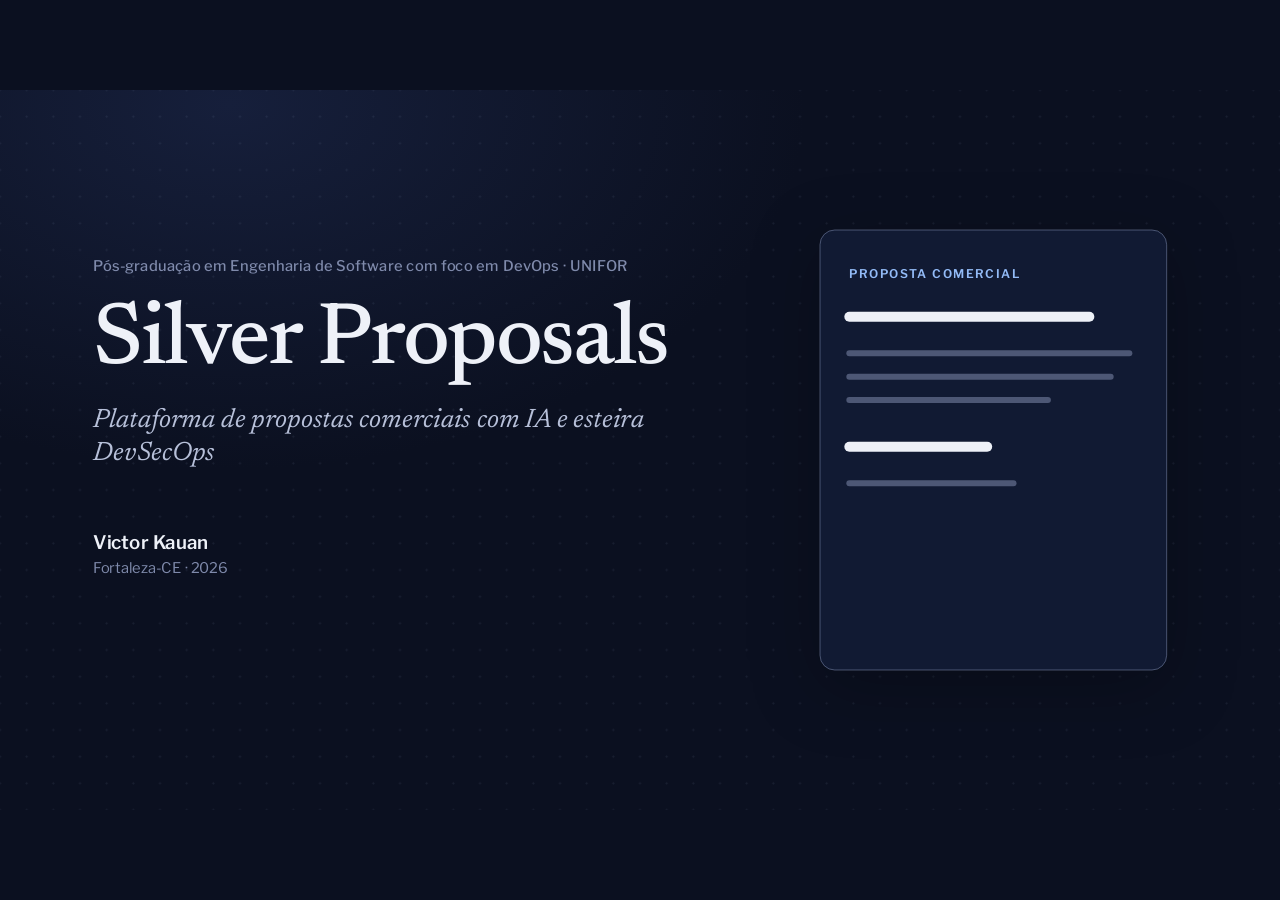
==== commit 55244e1b: "fix(budget): raise the budget alert above the expected cost The AWS Budget alerted at USD 40 while t" ====
--- a/docs/apresentacao/silver-proposals-tcc.html
+++ b/docs/apresentacao/silver-proposals-tcc.html
@@ -281,7 +281,7 @@
 .cb-a { background: var(--ink-3); } .cb-b { background: var(--data); width: 100%; }
 .cb-v { font-size: 26px; text-align: right; color: var(--ink); }
 
-/* ── 8. fase 2 e encerramento ─────────────────────────────────────────── */
+/* ── 10. próximos passos e encerramento ──────────────────────────────── */
 .next { list-style: none; margin: 30px 0 0; padding: 0; counter-reset: n; width: 960px; display: grid; gap: 26px; }
 .next li { counter-increment: n; display: grid; grid-template-columns: 70px 1fr; column-gap: 10px; }
 .next li::before { content: counter(n, decimal-leading-zero); grid-row: span 2; font: 600 24px/1.4 var(--f-mono); color: var(--ink-3); }
@@ -290,6 +290,28 @@
 .thanks { position: absolute; left: 1080px; top: 40px; width: 620px; }
 .thanks .serif { font: italic 500 120px/1 var(--f-display); margin: 0 0 50px; }
 .thanks .links { display: grid; gap: 14px; font-size: 20px; color: var(--ink-2); }
+
+/* ── 3. IA genérica ───────────────────────────────────────────────────── */
+.risks { display: grid; grid-template-columns: repeat(3, 1fr); gap: 40px; margin-top: 10px; }
+.rk { padding: 34px 34px 30px; border-radius: 16px; border: 1.5px solid var(--line-2); background: var(--surface); min-height: 400px; display: flex; flex-direction: column; }
+.rk-h { display: flex; align-items: center; gap: 16px; }
+.rk-h .ic { font-size: 40px; color: var(--bad); }
+.rk-h b { font: 600 34px/1.2 var(--f-sans); }
+.rk-r { margin: 24px 0 0; font: 400 26px/1.4 var(--f-sans); color: var(--ink-2); flex: 1; }
+.rk-a { margin: 26px 0 0; padding-top: 22px; border-top: 1px solid var(--line); display: flex; gap: 14px; align-items: flex-start; font: 500 23px/1.35 var(--f-sans); color: var(--ink); }
+.rk-a .ic { font-size: 30px; color: var(--good); margin-top: 1px; }
+.rk-f { position: absolute; left: 0; bottom: 40px; font: 400 26px/1.35 var(--f-sans); color: var(--ink-2); }
+.rk-f b { color: var(--ink); font-weight: 600; }
+.rk-f .src { margin-left: 14px; font: 500 18px/1 var(--f-mono); color: var(--ink-3); }
+
+/* ── 9. avaliação com propostas reais ─────────────────────────────────── */
+.nums.ev { grid-template-columns: repeat(3, 1fr); gap: 70px; }
+.nums.ev .num { font-size: 120px; }
+.nums.ev .num small { font-size: 0.55em; letter-spacing: -0.01em; }
+.s-avaliacao .cost { top: 330px; }
+.finding { position: absolute; left: 0; bottom: 40px; display: flex; gap: 16px; align-items: flex-start; max-width: 1600px; font: 400 25px/1.4 var(--f-sans); color: var(--ink-2); }
+.finding .ic { font-size: 32px; color: var(--cloud-ink); margin-top: 3px; }
+.finding b { color: var(--ink); font-weight: 600; }
 </style>
 </head>
 <body>
@@ -427,7 +449,7 @@
 })();
 </script>
 <script>
-/* slides-a.js — capa, problema e produto (slides 1 a 3). */
+/* slides-a.js — capa, problema, IA genérica e produto (slides 1 a 4). */
 (function () {
   'use strict';
   const K = window.K, S = window.SLIDES;
@@ -469,9 +491,9 @@
 
   /* 2. problema: três números de fontes publicadas */
   const STATS = [
-    { v: 70, d: 0, suf: '%', lbl: 'do tempo dos vendedores vai para tarefas que <b>não são vender</b>', src: 'Salesforce, State of Sales (2024)' },
+    { v: 60, d: 0, suf: '%', lbl: 'do tempo dos vendedores vai para tarefas que <b>não são vender</b>', src: 'Salesforce, State of Sales, 7ª ed. (2026)' },
     { v: 40, d: 0, suf: '%', pre: '−', lbl: 'de tempo em tarefas de <b>escrita profissional</b> com IA generativa, e 18% mais qualidade', src: 'Noy e Zhang, Science (2023)' },
-    { v: 13, d: 0, suf: '%', lbl: 'das empresas brasileiras <b>usavam IA</b> em 2024', src: 'Cetic.br, TIC Empresas 2024 (2025)' },
+    { v: 17, d: 0, suf: '%', lbl: 'das empresas brasileiras <b>usavam IA</b> em 2025', src: 'Cetic.br, TIC Empresas 2025 (2026)' },
   ];
   S.push({
     id: 'problema', act: 'Contexto', name: 'O problema',
@@ -494,15 +516,41 @@
     },
   });
 
-  /* 3. produto: o ciclo da proposta na v1 */
+  /* 3. IA genérica: acelera a escrita, mas tira a proposta do controle da empresa */
+  const RISKS = [
+    ['eye', 'Governança', 'Não registra quem gerou o quê, não guarda versões e não controla quem vê o documento.',
+      'Papéis por proposta, histórico com autor e links revogáveis'],
+    ['lock', 'Confidencialidade', 'O briefing leva preços, estratégia e dados do cliente para contas pessoais, fora da LGPD.',
+      'Modelo acessado pela conta da empresa; dados não vão ao fornecedor do modelo'],
+    ['cross', 'Riscos de LLM', 'Injeção de prompt e divulgação de informações sensíveis estão no OWASP Top 10 para LLMs.',
+      'Briefing tratado como dado, regras fixas no servidor e revisão humana'],
+  ];
   S.push({
-    id: 'produto', act: 'Solução', name: 'O produto e o recorte da v1',
+    id: 'ia-generica', act: 'Contexto', name: 'IA genérica não basta',
+    title: 'Uma IA genérica <em>acelera a escrita</em>, mas tira a proposta do controle da empresa',
+    html: `
+      <div class="body">
+        <div class="risks">${RISKS.map(([ic, t, r, a], i) => `
+          <div class="rk rv" data-at="${i}">
+            <div class="rk-h">${K.icon(ic)}<b>${t}</b></div>
+            <p class="rk-r">${r}</p>
+            <p class="rk-a rv" data-at="3" style="--d:${i * 0.15}s">${K.icon('check')}<span>${a}</span></p>
+          </div>`).join('')}
+        </div>
+        <div class="rk-f rv" data-at="4"><b>80%</b> das empresas brasileiras que usam IA adotam soluções prontas: o risco já está na rotina. <span class="src">Cetic.br (2026) · OWASP (2025)</span></div>
+      </div>`,
+    setup() { return [0, 1, 2, 3, 4].map(() => ({ dur: 700, draw() {} })); },
+  });
+
+  /* 4. produto: o ciclo da proposta */
+  S.push({
+    id: 'produto', act: 'Solução', name: 'O produto',
     title: 'Do <em>briefing</em> à proposta compartilhada, com a IA escrevendo e o usuário no controle',
     html: `
       <div class="body">
         <svg class="fig flow" width="1700" height="420" viewBox="0 0 1700 420"></svg>
         <div class="scope">
-          <div class="scope-row rv" data-at="4"><span class="scope-k">versão 1 · no ar</span>
+          <div class="scope-row rv" data-at="4"><span class="scope-k">no ar</span>
             <span class="tag">cadastro e login</span><span class="tag">papéis por proposta</span><span class="tag">geração em tempo real</span>
             <span class="tag">versões e conflito</span><span class="tag">link com validade</span></div>
           <div class="scope-row rv" data-at="4" style="--d:.15s"><span class="scope-k">próximos passos</span>
@@ -655,7 +703,7 @@
 })();
 </script>
 <script>
-/* slides-c.js — segurança, observabilidade e resultados (slides 6 e 7). Números reais da v1. */
+/* slides-c.js — segurança, observabilidade, resultados e avaliação (slides 7 a 9). Números reais do projeto. */
 (function () {
   'use strict';
   const K = window.K, S = window.SLIDES;
@@ -663,7 +711,7 @@
   /* 6. segurança e observabilidade */
   const SEC = [
     ['nokey', 'Nenhuma chave estática', 'OIDC na esteira, papéis IAM na aplicação; zero chaves de acesso na conta'],
-    ['check', '7 ferramentas de varredura', 'sem vulnerabilidades altas na versão integrada'],
+    ['check', '7 ferramentas de varredura', 'sem vulnerabilidades altas no código integrado'],
     ['lock', 'Modelo de ameaças e LGPD', '14 ameaças mapeadas, registro de tratamento e lacunas explícitas'],
   ];
   S.push({
@@ -703,7 +751,7 @@
     },
   });
 
-  /* 7. resultados da v1 */
+  /* 8. resultados de engenharia */
   const NUMS = [
     { v: 94, lbl: 'testes no backend', sub: '98,39% de cobertura', d: 0 },
     { v: 105, lbl: 'testes no frontend', sub: '94,98% das linhas · 3 e2e', d: 0 },
@@ -711,7 +759,7 @@
     { v: 148, lbl: 'execuções da esteira', sub: 'todos os workflows do GitHub', d: 0 },
   ];
   S.push({
-    id: 'resultados', act: 'Operação', name: 'Resultados da v1',
+    id: 'resultados', act: 'Resultados', name: 'Resultados de engenharia',
     title: 'De repositórios vazios a <em>dois ambientes em produção</em>, com evidências',
     html: `
       <div class="body">
@@ -724,7 +772,7 @@
           <div class="cb"><span class="cb-l">balanceador e banco compartilhados</span><div class="cb-t"><i class="cb-b"></i></div><span class="cb-v mono v-b">US$ 106</span></div>
         </div>
       </div>`,
-    note: 'Dados de 19/11/2026, do GitHub e das execuções de CI. A v1 está em app.silversoft.com.br; staging em app-staging.silversoft.com.br.',
+    note: 'Dados de 19/11/2026, do GitHub e das execuções de CI. Produção em app.silversoft.com.br; staging em app-staging.silversoft.com.br.',
     setup(c) {
       const vs = c.$$('.n .v'), b = c.$('.cb-b'), vb = c.$('.v-b'), a = c.$('.cb-a');
       a.style.width = '100%';
@@ -741,10 +789,51 @@
       ];
     },
   });
+
+  /* 9. avaliação com propostas reais e custo por proposta */
+  const EVAL = [
+    { v: 3.9, d: 1, suf: ' s', lbl: 'para o rascunho completo', sub: 'mediana de 30 gerações em staging' },
+    { v: 289, d: 0, suf: '/291', lbl: 'fatos do briefing reproduzidos', sub: '10 propostas reais, 3 gerações cada' },
+    { v: 0.07, d: 2, pre: 'R$ ', lbl: 'de IA por proposta, no máximo', sub: 'Nova 2 Lite, até 4.096 tokens de saída' },
+  ];
+  const ADDITIONS = { before: 57, after: null };
+  S.push({
+    id: 'avaliacao', act: 'Resultados', name: 'Avaliação com propostas reais',
+    title: 'Com dez propostas reais, o rascunho sai em <em>segundos</em> e a IA custa centavos',
+    html: `
+      <div class="body">
+        <div class="nums ev">${EVAL.map((n, i) => `
+          <div class="n rv" data-at="0" style="--d:${i * 0.12}s"><div class="num">${n.pre ? `<small>${n.pre}</small>` : ''}<span class="v">0</span>${n.suf ? `<small>${n.suf}</small>` : ''}</div><p class="lbl">${n.lbl}</p><p class="src">${n.sub}</p></div>`).join('')}
+        </div>
+        <div class="cost rv" data-at="1">
+          <div class="cost-hd">custo de uma proposta · 27 h de referência a R$ 50,68/h · −40% de tempo com IA</div>
+          <div class="cb"><span class="cb-l">escrita à mão</span><div class="cb-t"><i class="cb-a"></i></div><span class="cb-v mono">R$ 1.368</span></div>
+          <div class="cb"><span class="cb-l">com o Silver Proposals</span><div class="cb-t"><i class="cb-b"></i></div><span class="cb-v mono v-b">R$ 1.368</span></div>
+        </div>
+        <div class="finding rv" data-at="2">${K.icon('eye')}<span><b>A avaliação achou o que os testes não pegam:</b> sem regras explícitas, o modelo completava lacunas com condições comerciais plausíveis (${ADDITIONS.before}% das saídas)${ADDITIONS.after === null ? '. O prompt foi corrigido pela esteira e medido de novo.' : `; com o prompt revisado, ${ADDITIONS.after}%.`}</span></div>
+      </div>`,
+    note: 'Salário: Robert Half, Guia Salarial 2027 (executivo de contas, P/M). Horas: Loopio (2026), 27 h por RFP em PMEs. Redução: Noy e Zhang (2023). Preços: AWS Price List; PTAX de 19/11/2026.',
+    setup(c) {
+      const vs = c.$$('.n .v'), b = c.$('.cb-b'), vb = c.$('.v-b'), a = c.$('.cb-a');
+      a.style.width = '100%';
+      return [
+        { dur: 1500, draw(p) { vs.forEach((el, i) => K.count(el, EVAL[i].v, K.seg(p, i * 0.08, 0.7 + i * 0.08), EVAL[i].d)); } },
+        {
+          dur: 1800,
+          draw(p) {
+            const t = K.ease.io(K.seg(p, 0.25, 1));
+            b.style.width = K.lerp(100, (821 / 1368) * 100, t) + '%';
+            vb.textContent = 'R$ ' + K.fmt(Math.round(K.lerp(1368, 821, t)), 0);
+          },
+        },
+        { dur: 600, draw() {} },
+      ];
+    },
+  });
 })();
 </script>
 <script>
-/* slides-d.js — próximos passos e encerramento (slide 8). */
+/* slides-d.js — próximos passos e encerramento (slide 10). */
 (function () {
   'use strict';
   const K = window.K, S = window.SLIDES;
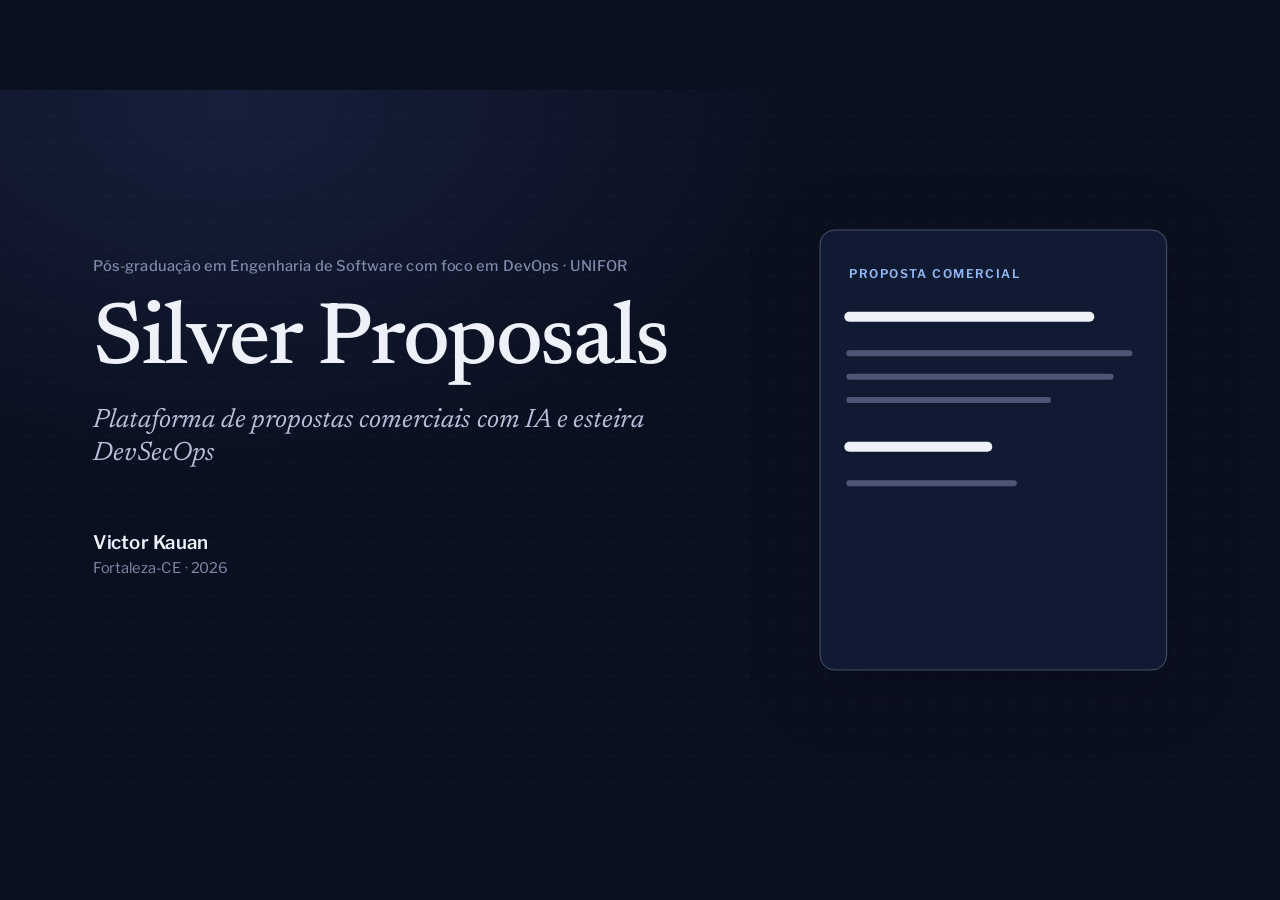
==== commit 6cd2f76d: "docs(deck): show the evaluation result after the prompt fix The evaluation slide now shows the secon" ====
--- a/docs/apresentacao/silver-proposals-tcc.html
+++ b/docs/apresentacao/silver-proposals-tcc.html
@@ -792,11 +792,11 @@
 
   /* 9. avaliação com propostas reais e custo por proposta */
   const EVAL = [
-    { v: 3.9, d: 1, suf: ' s', lbl: 'para o rascunho completo', sub: 'mediana de 30 gerações em staging' },
-    { v: 289, d: 0, suf: '/291', lbl: 'fatos do briefing reproduzidos', sub: '10 propostas reais, 3 gerações cada' },
+    { v: 3.4, d: 1, suf: ' s', lbl: 'para o rascunho completo', sub: 'mediana de 30 gerações em staging' },
+    { v: 290, d: 0, suf: '/291', lbl: 'fatos do briefing reproduzidos', sub: '10 propostas reais, 3 gerações cada' },
     { v: 0.07, d: 2, pre: 'R$ ', lbl: 'de IA por proposta, no máximo', sub: 'Nova 2 Lite, até 4.096 tokens de saída' },
   ];
-  const ADDITIONS = { before: 57, after: null };
+  const ADDITIONS = { before: 57, after: 10 };
   S.push({
     id: 'avaliacao', act: 'Resultados', name: 'Avaliação com propostas reais',
     title: 'Com dez propostas reais, o rascunho sai em <em>segundos</em> e a IA custa centavos',
@@ -810,7 +810,7 @@
           <div class="cb"><span class="cb-l">escrita à mão</span><div class="cb-t"><i class="cb-a"></i></div><span class="cb-v mono">R$ 1.368</span></div>
           <div class="cb"><span class="cb-l">com o Silver Proposals</span><div class="cb-t"><i class="cb-b"></i></div><span class="cb-v mono v-b">R$ 1.368</span></div>
         </div>
-        <div class="finding rv" data-at="2">${K.icon('eye')}<span><b>A avaliação achou o que os testes não pegam:</b> sem regras explícitas, o modelo completava lacunas com condições comerciais plausíveis (${ADDITIONS.before}% das saídas)${ADDITIONS.after === null ? '. O prompt foi corrigido pela esteira e medido de novo.' : `; com o prompt revisado, ${ADDITIONS.after}%.`}</span></div>
+        <div class="finding rv" data-at="2">${K.icon('eye')}<span><b>A avaliação achou o que os testes não pegam:</b> sem regras explícitas, o modelo completava lacunas com condições comerciais plausíveis em ${ADDITIONS.before}% das saídas. Corrigido o prompt pela esteira e medido de novo: <b>${ADDITIONS.after}%</b>.</span></div>
       </div>`,
     note: 'Salário: Robert Half, Guia Salarial 2027 (executivo de contas, P/M). Horas: Loopio (2026), 27 h por RFP em PMEs. Redução: Noy e Zhang (2023). Preços: AWS Price List; PTAX de 19/11/2026.',
     setup(c) {
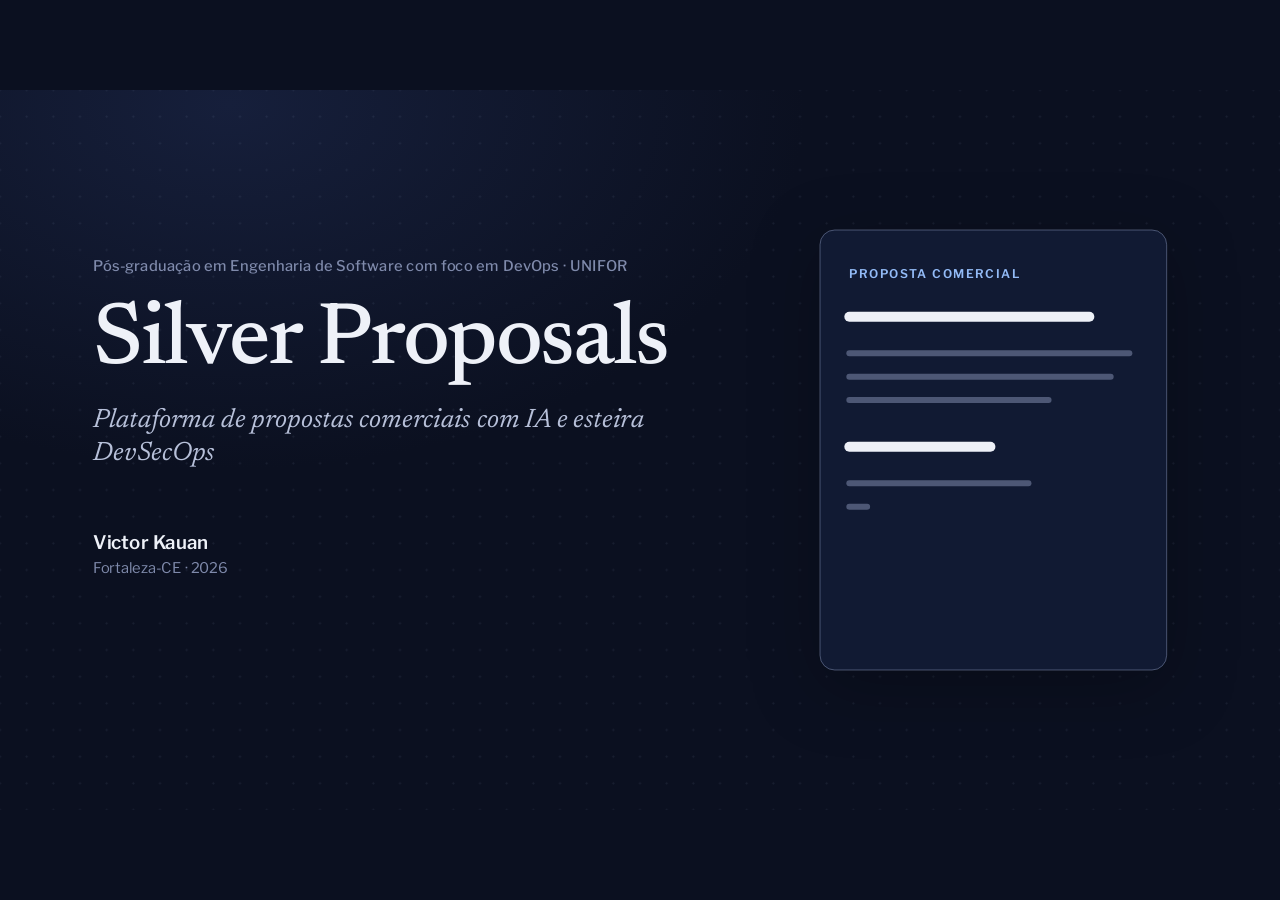
==== commit 2cc4f6b5: "docs: refresh the deck and security records for the hardening release The deck still showed the firs" ====
--- a/docs/apresentacao/silver-proposals-tcc.html
+++ b/docs/apresentacao/silver-proposals-tcc.html
@@ -551,8 +551,9 @@
         <svg class="fig flow" width="1700" height="420" viewBox="0 0 1700 420"></svg>
         <div class="scope">
           <div class="scope-row rv" data-at="4"><span class="scope-k">no ar</span>
-            <span class="tag">cadastro e login</span><span class="tag">papéis por proposta</span><span class="tag">geração em tempo real</span>
-            <span class="tag">versões e conflito</span><span class="tag">link com validade</span></div>
+            <span class="tag">login e 2FA</span><span class="tag">papéis por proposta</span><span class="tag">geração em tempo real</span>
+            <span class="tag">versões</span><span class="tag">link com validade</span>
+            <span class="tag">painel inicial</span><span class="tag">direitos LGPD</span></div>
           <div class="scope-row rv" data-at="4" style="--d:.15s"><span class="scope-k">próximos passos</span>
             <span class="tag dim">chat sobre a proposta</span><span class="tag dim">slides gerados</span><span class="tag dim">convites</span>
             <span class="tag dim">cobrança (teste)</span><span class="tag dim">testes de carga</span></div>
@@ -594,7 +595,7 @@
         <svg class="fig arch" width="1700" height="730" viewBox="0 0 1700 730"></svg>
         <div class="nokey rv" data-at="3">${K.icon('nokey')}<span><b>Sem chaves</b> · a tarefa usa um papel IAM que só pode invocar o modelo</span></div>
       </div>`,
-    note: 'DNS no Cloudflare (silversoft.com.br) · certificados no ACM · 10 módulos Terraform · cerca de US$ 66/mês para staging e produção.',
+    note: 'DNS no Cloudflare (silversoft.com.br) · certificados no ACM · 12 módulos Terraform · cerca de US$ 79/mês para staging e produção, com observabilidade e WAF.',
     setup(c) {
       const svg = c.$('.arch'), D = K.diagram(svg);
       const vpc = D.group(560, 300, 640, 440, 'VPC · sem NAT Gateway', 'bl');
@@ -602,7 +603,7 @@
       D.node('user', 0, 268, 210, 104, 'Usuário', 'navegador');
       D.node('cf', 280, 60, 230, 104, 'CloudFront', 'app · TLS', 'c-app');
       D.node('s3', 620, 60, 230, 104, 'S3 privado', 'build do frontend', 'c-data');
-      D.node('alb', 280, 410, 230, 104, 'Load Balancer', 'api · HTTPS', 'c-app');
+      D.node('alb', 280, 410, 230, 104, 'Load Balancer', 'api · HTTPS · WAF', 'c-app');
       D.node('api', 620, 395, 250, 104, 'API FastAPI', 'contêiner', 'c-app');
       D.node('otel', 895, 395, 250, 104, 'Coletor OTel', 'sidecar', 'c-sec');
       D.node('rds', 680, 585, 400, 104, 'PostgreSQL 17 (RDS)', 'privado · TLS · criptografado', 'c-data');
@@ -712,7 +713,7 @@
   const SEC = [
     ['nokey', 'Nenhuma chave estática', 'OIDC na esteira, papéis IAM na aplicação; zero chaves de acesso na conta'],
     ['check', '7 ferramentas de varredura', 'sem vulnerabilidades altas no código integrado'],
-    ['lock', 'Modelo de ameaças e LGPD', '14 ameaças mapeadas, registro de tratamento e lacunas explícitas'],
+    ['lock', 'WAF, duas etapas e LGPD', 'WAF na API, TOTP opcional, backups testados e direitos do titular na aplicação'],
   ];
   S.push({
     id: 'operacao', act: 'Operação', name: 'Segurança e observabilidade',
@@ -730,7 +731,7 @@
           <div class="alarm rv" data-at="2">${K.icon('bell')}<span><b>21 alarmes</b> por e-mail · caminho de alerta testado: ALARM → OK</span></div>
         </div>
       </div>`,
-    note: 'Logs JSON com request ID e trace ID; tokens de links públicos removidos dos logs e dos traces depois de encontrados na verificação em staging.',
+    note: 'Logs JSON com request ID e trace ID; tokens de links públicos removidos dos logs e dos traces depois de encontrados na verificação em staging; a revisão de código encontrou e corrigiu o X-Forwarded-For que anulava os limites por IP.',
     setup(c) {
       const req = c.$('.b-req'), llm = c.$('.b-llm'), vr = c.$('.v-req'), vl = c.$('.v-llm');
       const TOTAL = 8.46, LLM = 7.6;
@@ -753,10 +754,10 @@
 
   /* 8. resultados de engenharia */
   const NUMS = [
-    { v: 94, lbl: 'testes no backend', sub: '98,39% de cobertura', d: 0 },
-    { v: 105, lbl: 'testes no frontend', sub: '94,98% das linhas · 3 e2e', d: 0 },
-    { v: 39, lbl: 'pull requests integrados', sub: 'em três repositórios', d: 0 },
-    { v: 148, lbl: 'execuções da esteira', sub: 'todos os workflows do GitHub', d: 0 },
+    { v: 162, lbl: 'testes no backend', sub: '98,53% de cobertura', d: 0 },
+    { v: 135, lbl: 'testes no frontend', sub: '94,56% das linhas · 5 e2e', d: 0 },
+    { v: 55, lbl: 'pull requests integrados', sub: 'em três repositórios', d: 0 },
+    { v: 242, lbl: 'execuções da esteira', sub: 'todos os workflows do GitHub', d: 0 },
   ];
   S.push({
     id: 'resultados', act: 'Resultados', name: 'Resultados de engenharia',
@@ -772,7 +773,7 @@
           <div class="cb"><span class="cb-l">balanceador e banco compartilhados</span><div class="cb-t"><i class="cb-b"></i></div><span class="cb-v mono v-b">US$ 106</span></div>
         </div>
       </div>`,
-    note: 'Dados de 19/11/2026, do GitHub e das execuções de CI. Produção em app.silversoft.com.br; staging em app-staging.silversoft.com.br.',
+    note: 'Dados de 20/11/2026, do GitHub e das execuções de CI. Produção em app.silversoft.com.br; staging em app-staging.silversoft.com.br.',
     setup(c) {
       const vs = c.$$('.n .v'), b = c.$('.cb-b'), vb = c.$('.v-b'), a = c.$('.cb-a');
       a.style.width = '100%';
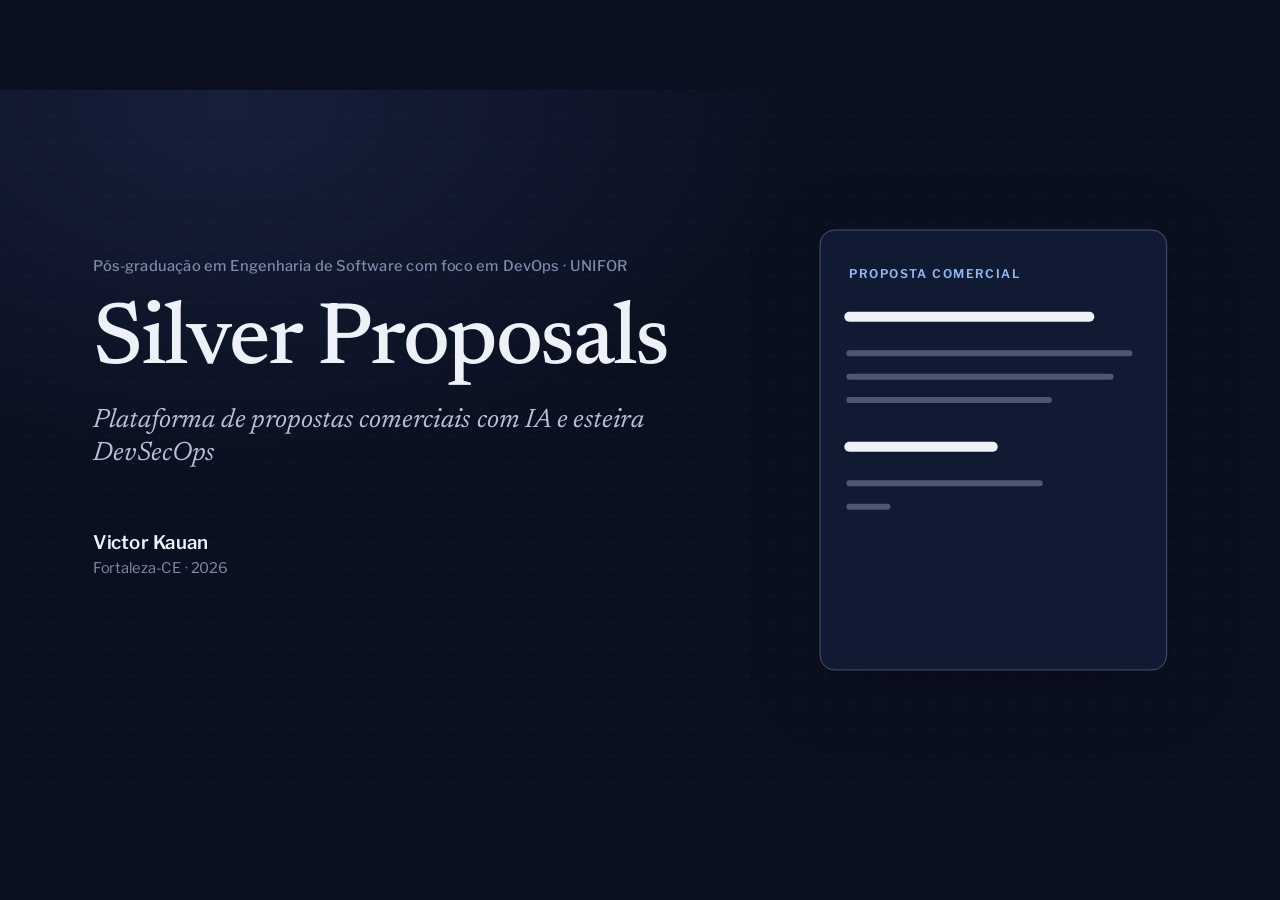
==== commit f9a66789: "chore(security): keep the waf on the api only and raise the budget Three web ACLs cost about USD 24 " ====
--- a/docs/apresentacao/silver-proposals-tcc.html
+++ b/docs/apresentacao/silver-proposals-tcc.html
@@ -840,6 +840,7 @@
   const K = window.K, S = window.SLIDES;
 
   const NEXT = [
+    ['Verificação de e-mail', 'confirmação no cadastro e nova senha por e-mail'],
     ['Chat sobre a proposta', 'perguntas e ajustes em linguagem natural'],
     ['Slides gerados', 'a proposta vira apresentação para o cliente'],
     ['Convites com papéis', 'editores e leitores por proposta'],
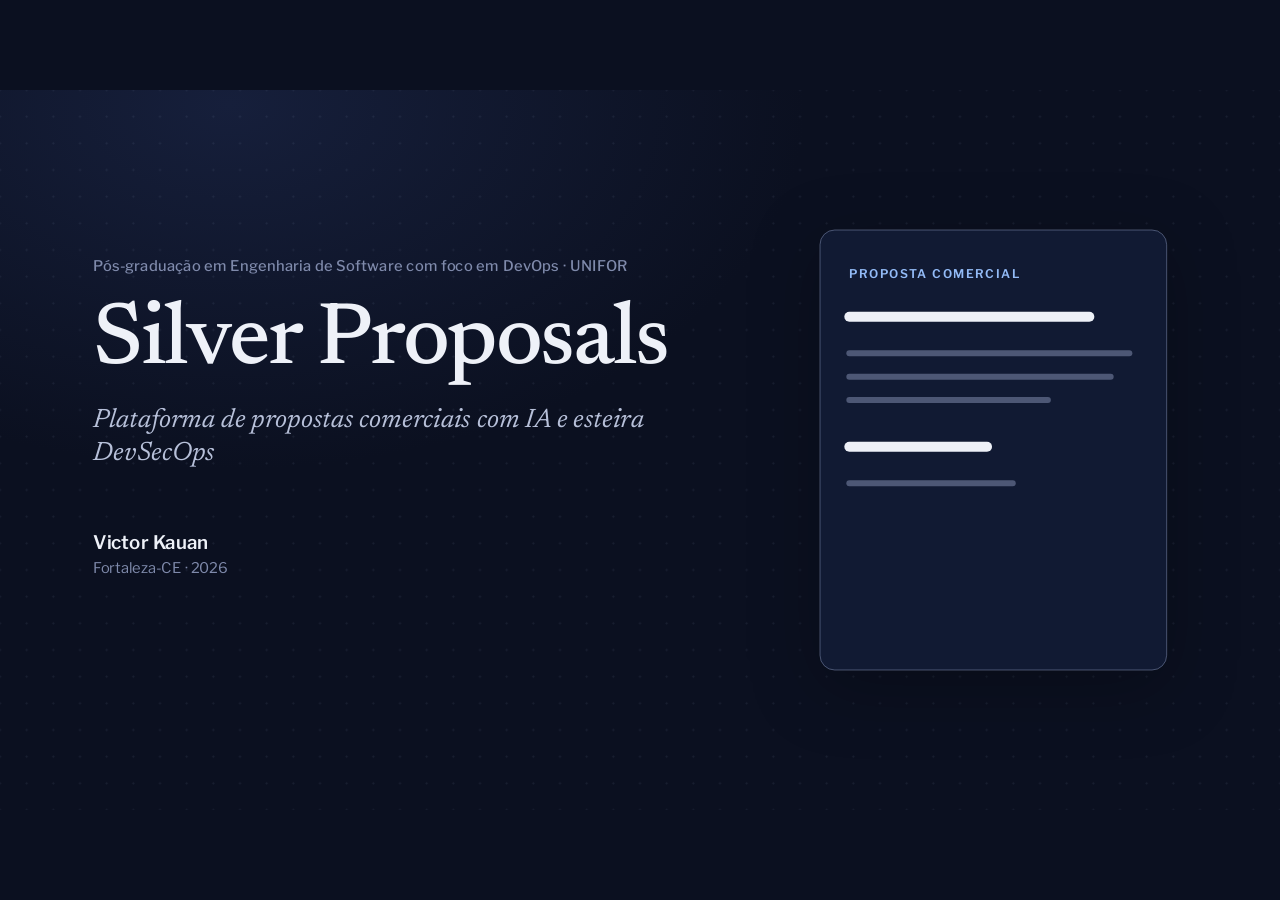
==== commit 8e29b139: "docs: update the deck results to the final numbers Bring the results slide in line with the report: " ====
--- a/docs/apresentacao/silver-proposals-tcc.html
+++ b/docs/apresentacao/silver-proposals-tcc.html
@@ -754,10 +754,10 @@
 
   /* 8. resultados de engenharia */
   const NUMS = [
-    { v: 162, lbl: 'testes no backend', sub: '98,53% de cobertura', d: 0 },
-    { v: 135, lbl: 'testes no frontend', sub: '94,56% das linhas · 5 e2e', d: 0 },
-    { v: 55, lbl: 'pull requests integrados', sub: 'em três repositórios', d: 0 },
-    { v: 242, lbl: 'execuções da esteira', sub: 'todos os workflows do GitHub', d: 0 },
+    { v: 169, lbl: 'testes no backend', sub: '98,56% de cobertura', d: 0 },
+    { v: 145, lbl: 'testes no frontend', sub: '94,71% das linhas · 5 e2e', d: 0 },
+    { v: 61, lbl: 'pull requests integrados', sub: 'em três repositórios', d: 0 },
+    { v: 278, lbl: 'execuções da esteira', sub: 'todos os workflows do GitHub', d: 0 },
   ];
   S.push({
     id: 'resultados', act: 'Resultados', name: 'Resultados de engenharia',
@@ -773,7 +773,7 @@
           <div class="cb"><span class="cb-l">balanceador e banco compartilhados</span><div class="cb-t"><i class="cb-b"></i></div><span class="cb-v mono v-b">US$ 106</span></div>
         </div>
       </div>`,
-    note: 'Dados de 20/11/2026, do GitHub e das execuções de CI. Produção em app.silversoft.com.br; staging em app-staging.silversoft.com.br.',
+    note: 'Dados de 21/11/2026, do GitHub e das execuções de CI. Produção em app.silversoft.com.br; staging em app-staging.silversoft.com.br.',
     setup(c) {
       const vs = c.$$('.n .v'), b = c.$('.cb-b'), vb = c.$('.v-b'), a = c.$('.cb-a');
       a.style.width = '100%';
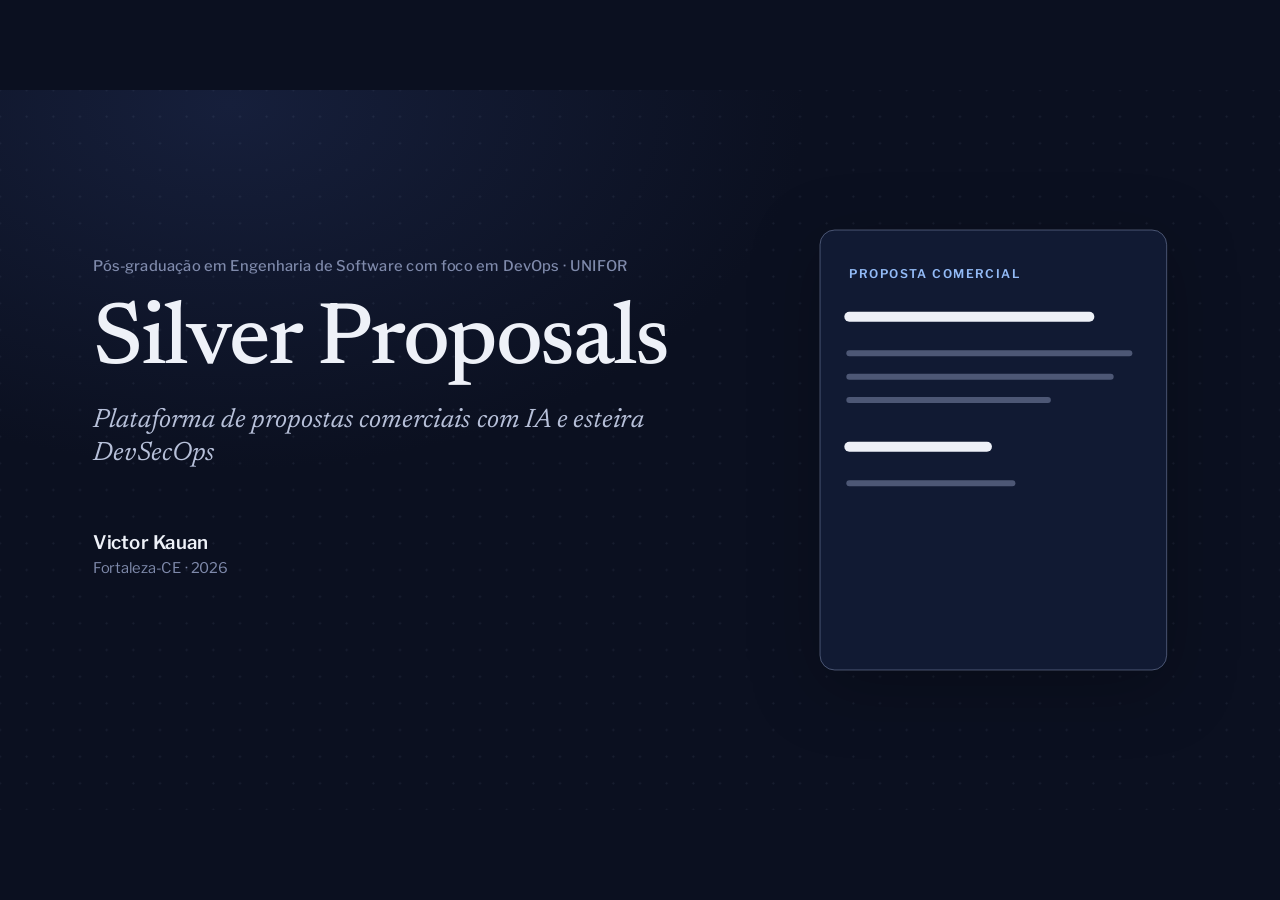
==== commit 40ddce1e: "docs(deck): add the decisions, load test, and ai assistant slides The coordinator review asked for t" ====
--- a/docs/apresentacao/silver-proposals-tcc.html
+++ b/docs/apresentacao/silver-proposals-tcc.html
@@ -4,7 +4,7 @@
 <head>
 <meta charset="utf-8">
 <meta name="viewport" content="width=device-width, initial-scale=1">
-<title>Silver Proposals — TCC</title>
+<title>Silver Proposals - TCC</title>
 <style>
 /* Fontes OFL embutidas no build (Newsreader, Libre Franklin, JetBrains Mono; licenças em src/fonts/). */
 @font-face { font-family: "Newsreader"; font-style: normal; font-weight: 400; font-display: block; src: url([data-uri]) format("woff2"); }
@@ -312,6 +312,20 @@
 .finding { position: absolute; left: 0; bottom: 40px; display: flex; gap: 16px; align-items: flex-start; max-width: 1600px; font: 400 25px/1.4 var(--f-sans); color: var(--ink-2); }
 .finding .ic { font-size: 32px; color: var(--cloud-ink); margin-top: 3px; }
 .finding b { color: var(--ink); font-weight: 600; }
+
+/* ── decisões de segurança e infraestrutura ───────────────────────────── */
+.dec { display: grid; grid-template-columns: repeat(3, 1fr); gap: 46px 54px; margin-top: 20px; width: 1640px; }
+.dec-i { display: flex; gap: 18px; align-items: flex-start; }
+.dec-i .ic { font-size: 38px; color: var(--sec-ink); margin-top: 4px; }
+.dec-i b { display: block; font: 600 28px/1.2 var(--f-sans); color: var(--ink); }
+.dec-i em { display: block; margin-top: 6px; font: italic 400 20px/1.3 var(--f-sans); color: var(--ink-3); }
+.dec-i span { display: block; margin-top: 8px; font: 400 21px/1.35 var(--f-sans); color: var(--ink-2); }
+/* ── uso de assistentes de IA ─────────────────────────────────────────── */
+.cols2 { display: grid; grid-template-columns: 1fr 1fr; gap: 90px; width: 1640px; margin-top: 10px; }
+.cols2 .col { display: grid; gap: 30px; align-content: start; }
+.cols2 .sec-i .ic { font-size: 34px; }
+.cols2 .sec-i b { font-size: 28px; }
+.cols2 .sec-i span { font-size: 21px; }
 </style>
 </head>
 <body>
@@ -701,6 +715,28 @@
       ];
     },
   });
+  /* decisões de segurança e infraestrutura */
+  const DEC = [
+    ['nokey', 'Nenhuma chave estática', 'em vez de chaves de acesso', 'OIDC na esteira e papel IAM na tarefa: não há segredo de nuvem para vazar'],
+    ['lock', 'Bedrock pelo papel IAM', 'em vez de uma API de IA com chave', 'dados não compartilhados com o fornecedor do modelo'],
+    ['check', 'ECS Fargate', 'em vez de EKS ou EC2', 'contêineres sem gerenciar servidores nem um cluster Kubernetes'],
+    ['eye', 'Sem NAT Gateway', 'em vez de sub-redes privadas com NAT', 'US$ 33/mês a menos; as tarefas só aceitam o balanceador'],
+    ['doc', 'Balanceador e banco compartilhados', 'em vez de ambientes separados', 'US$ 66 contra US$ 106/mês, com banco, usuário e segredos por ambiente'],
+    ['bell', 'WAF só na API', 'em vez de WAF também no CloudFront', 'a API concentra login, geração e links; US$ 8/mês por ACL'],
+  ];
+  S.push({
+    id: 'decisoes', act: 'Solução', name: 'Decisões de segurança e infraestrutura',
+    title: 'Cada decisão de segurança e infraestrutura tem <em>alternativa e motivo</em>',
+    html: `
+      <div class="body">
+        <div class="dec">${DEC.map(([ic, t, alt, why], i) => `
+          <div class="dec-i rv" data-at="0" style="--d:${i * 0.12}s">${K.icon(ic)}<div><b>${t}</b><em>${alt}</em><span>${why}</span></div></div>`).join('')}
+        </div>
+        <div class="finding rv" data-at="1">${K.icon('doc')}<span><b>Registradas como ADRs</b> nos repositórios, com as alternativas avaliadas; na esteira, ações fixadas por hash e dependências só depois de 14 dias da publicação.</span></div>
+      </div>`,
+    note: 'Tabela 5 do relatório (matriz de decisões). Custos com preços sob demanda em us-east-1.',
+    setup() { return [{ dur: 0, draw() {} }, { dur: 0, draw() {} }]; },
+  });
 })();
 </script>
 <script>
@@ -831,22 +867,86 @@
       ];
     },
   });
+  /* escalabilidade e teste de carga */
+  const LOAD = [
+    { v: 15, d: 0, lbl: 'gerações simultâneas por tarefa', sub: 'limite real antes da correção: o pool do banco' },
+    { v: 100, d: 0, suf: '%', lbl: 'de CPU com 20 simultâneas', sub: 'o próximo limite: tarefa de 0,25 vCPU' },
+    { v: 20, d: 0, suf: '/min', lbl: 'gerações na cota do modelo', sub: 'o teto da conta no Bedrock; acima dele, há throttling' },
+  ];
+  S.push({
+    id: 'carga', act: 'Resultados', name: 'Escalabilidade e teste de carga',
+    title: 'Sob carga, o teste achou um <em>gargalo escondido</em> e mostrou os próximos limites',
+    html: `
+      <div class="body">
+        <div class="nums ev">${LOAD.map((n, i) => `
+          <div class="n rv" data-at="0" style="--d:${i * 0.12}s"><div class="num"><span class="v">0</span>${n.suf ? `<small>${n.suf}</small>` : ''}</div><p class="lbl">${n.lbl}</p><p class="src">${n.sub}</p></div>`).join('')}
+        </div>
+        <div class="cost rv" data-at="1">
+          <div class="cost-hd">gerações concluídas com 20 usuários simultâneos · k6 em staging · 1 tarefa</div>
+          <div class="cb"><span class="cb-l">antes da correção</span><div class="cb-t"><i class="cb-a"></i></div><span class="cb-v mono">70%</span></div>
+          <div class="cb"><span class="cb-l">depois da correção</span><div class="cb-t"><i class="cb-b"></i></div><span class="cb-v mono v-b">70%</span></div>
+        </div>
+        <div class="finding rv" data-at="2">${K.icon('eye')}<span><b>Cada geração prendia uma conexão do banco durante toda a transmissão.</b> A correção passou pela esteira, com um teste que garante a transmissão sem conexão presa; duas tarefas ou o dobro de CPU reduzem a latência à metade.</span></div>
+      </div>`,
+    note: 'Seção 3.7.2 do relatório. Carga de vários executores do GitHub Actions, porque a API aceita 10 gerações por minuto por IP. Meta (RNF05): 20 simultâneas, menos de 1% de falhas e p95 do primeiro byte abaixo de 5 s; atendida na conclusão, não na latência.',
+    setup(c) {
+      const vs = c.$$('.n .v'), a = c.$('.cb-a'), b = c.$('.cb-b'), vb = c.$('.v-b');
+      a.style.width = '70%';
+      return [
+        { dur: 1500, draw(p) { vs.forEach((el, i) => K.count(el, LOAD[i].v, K.seg(p, i * 0.08, 0.7 + i * 0.08), LOAD[i].d)); } },
+        {
+          dur: 1800,
+          draw(p) {
+            const t = K.ease.io(K.seg(p, 0.25, 1));
+            b.style.width = K.lerp(70, 100, t) + '%';
+            vb.textContent = Math.round(K.lerp(70, 100, t)) + '%';
+          },
+        },
+        { dur: 600, draw() {} },
+      ];
+    },
+  });
 })();
 </script>
 <script>
-/* slides-d.js — próximos passos e encerramento (slide 10). */
+/* slides-d.js: uso de assistentes de IA, próximos passos e encerramento. */
 (function () {
   'use strict';
   const K = window.K, S = window.SLIDES;
 
   const NEXT = [
-    ['Verificação de e-mail', 'confirmação no cadastro e nova senha por e-mail'],
-    ['Chat sobre a proposta', 'perguntas e ajustes em linguagem natural'],
-    ['Slides gerados', 'a proposta vira apresentação para o cliente'],
-    ['Convites com papéis', 'editores e leitores por proposta'],
-    ['Cobrança em modo de teste', 'pagamento em ambiente de teste'],
-    ['Testes de carga', 'limites e custo sob uso real'],
+    ['Verificação de e-mail', 'confirmação no cadastro e nova senha por e-mail · dez./2026'],
+    ['Escalonamento automático', 'duas tarefas ou mais, limites compartilhados e cota maior · dez./2026'],
+    ['Convites e cobrança', 'editores e leitores por proposta; assinatura em modo de teste · dez./2026'],
+    ['Chat e slides', 'conversa sobre a proposta e apresentação gerada · dez./2026'],
+    ['Validação com vendedores', 'tempo medido com e sem o produto; preço e cliente-alvo · jan./2027'],
+    ['Privacidade e operação', 'região de São Paulo, passkeys e registro de incidentes · fev. e mar./2027'],
   ];
+  const AI_DID = [
+    ['Revisão', 'leitura de código, de configurações e do texto, apontando falhas e inconsistências'],
+    ['Pesquisa', 'busca de referências e de dados de mercado, sempre conferidos na fonte'],
+    ['Implementação', 'código, testes e documentação de cada issue, dentro dos critérios de aceite'],
+  ];
+  const AUTHOR = [
+    ['Escopo e arquitetura', 'o que construir e como, registrado em ADRs'],
+    ['Revisão antes do commit', 'cada mudança lida e aprovada pelo autor'],
+    ['Aprovação da produção', 'nenhuma implantação sem aprovação explícita'],
+  ];
+  S.push({
+    id: 'ia-uso', act: 'Método', name: 'Uso de assistentes de IA',
+    title: 'Assistentes de IA como <em>apoio sob direção</em>, com as mesmas verificações',
+    html: `
+      <div class="body">
+        <div class="cols2">
+          <div class="col rv" data-at="0"><div class="cost-hd">Claude Code e Codex apoiaram</div>${AI_DID.map(([t, s]) => `<div class="sec-i">${K.icon('check')}<div><b>${t}</b><span>${s}</span></div></div>`).join('')}</div>
+          <div class="col rv" data-at="1"><div class="cost-hd">ficou com o autor</div>${AUTHOR.map(([t, s]) => `<div class="sec-i">${K.icon('user')}<div><b>${t}</b><span>${s}</span></div></div>`).join('')}</div>
+        </div>
+        <div class="finding rv" data-at="2">${K.icon('lock')}<span><b>A esteira não distingue a origem do código:</b> tudo passa por pull request, testes, sete varreduras de segurança, staging e aprovação para produção.</span></div>
+      </div>`,
+    note: 'Seções 1.4 e 3.9 do relatório.',
+    setup() { return [{ dur: 0, draw() {} }, { dur: 0, draw() {} }, { dur: 0, draw() {} }]; },
+  });
+
   S.push({
     id: 'fim', act: 'Próximos passos', name: 'Próximos passos e encerramento',
     title: 'Próximos passos, sobre a mesma base: <em>código, esteira e observabilidade</em>',
